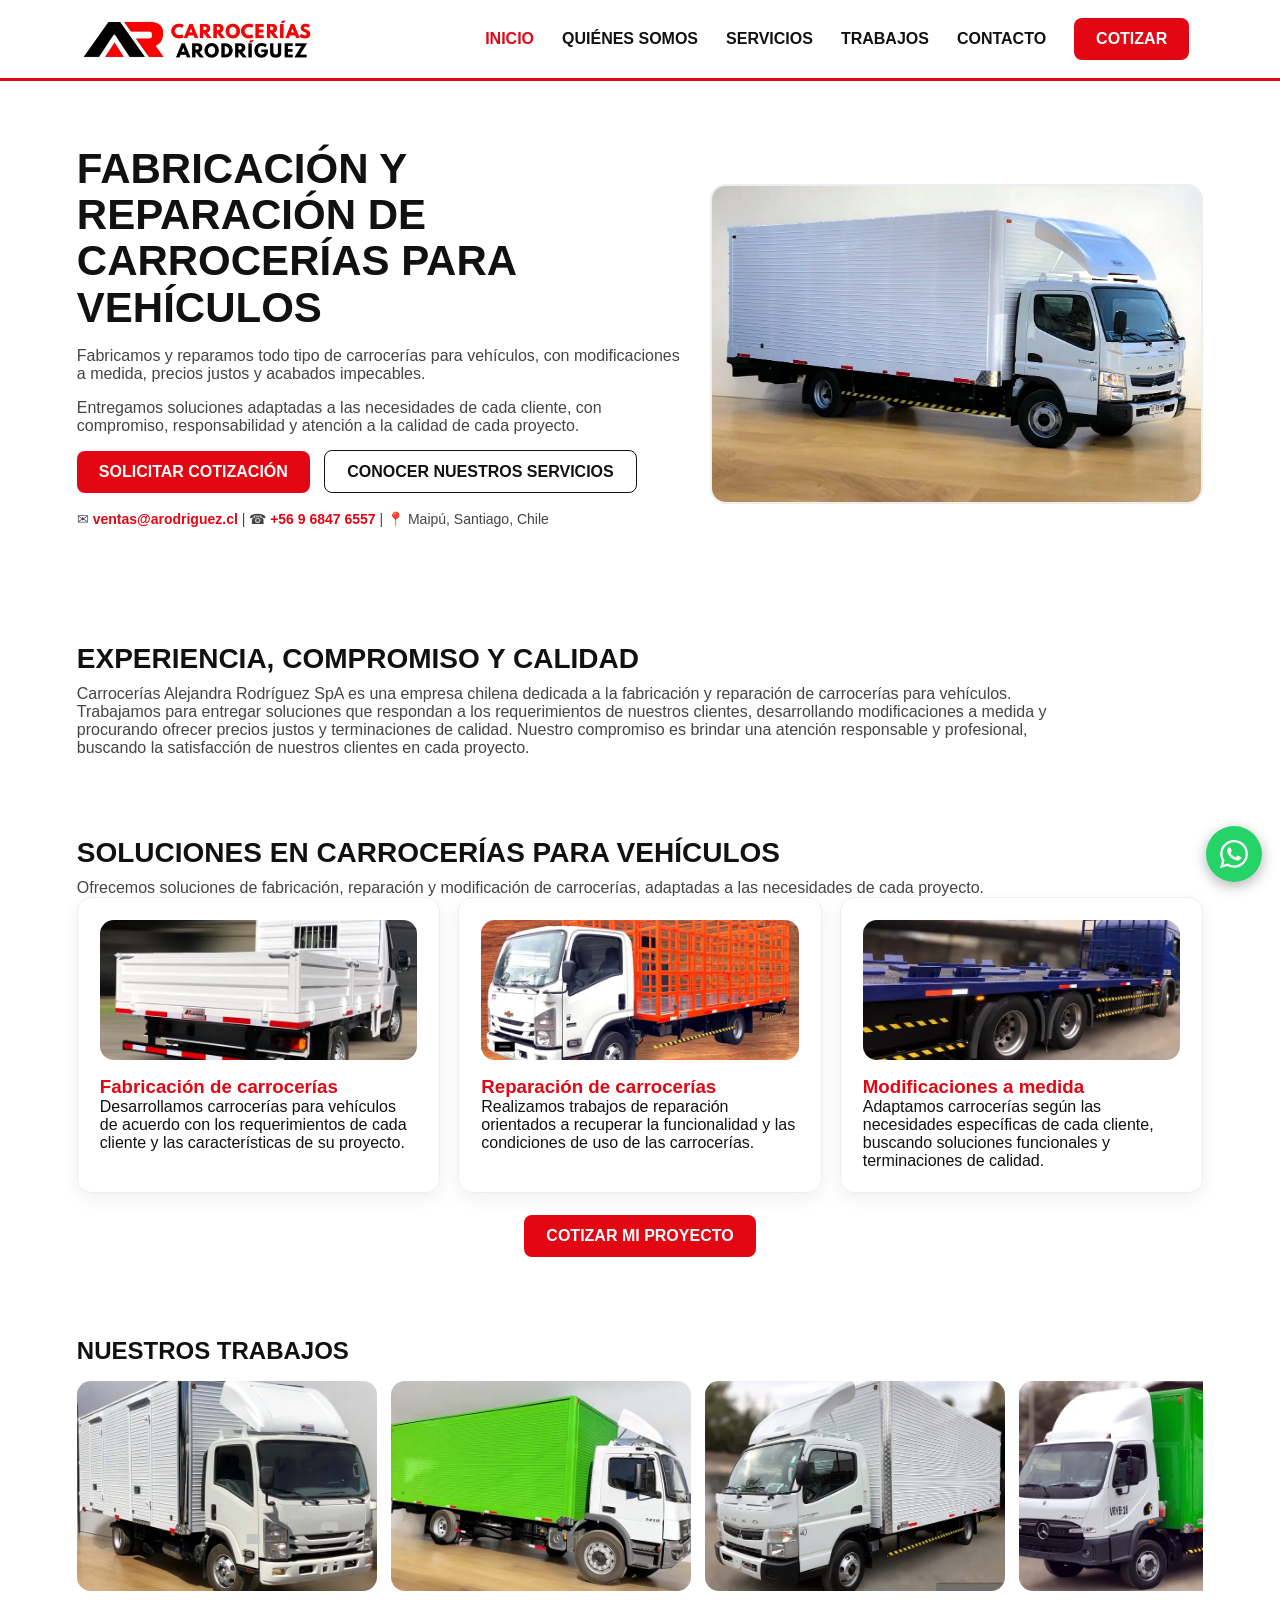
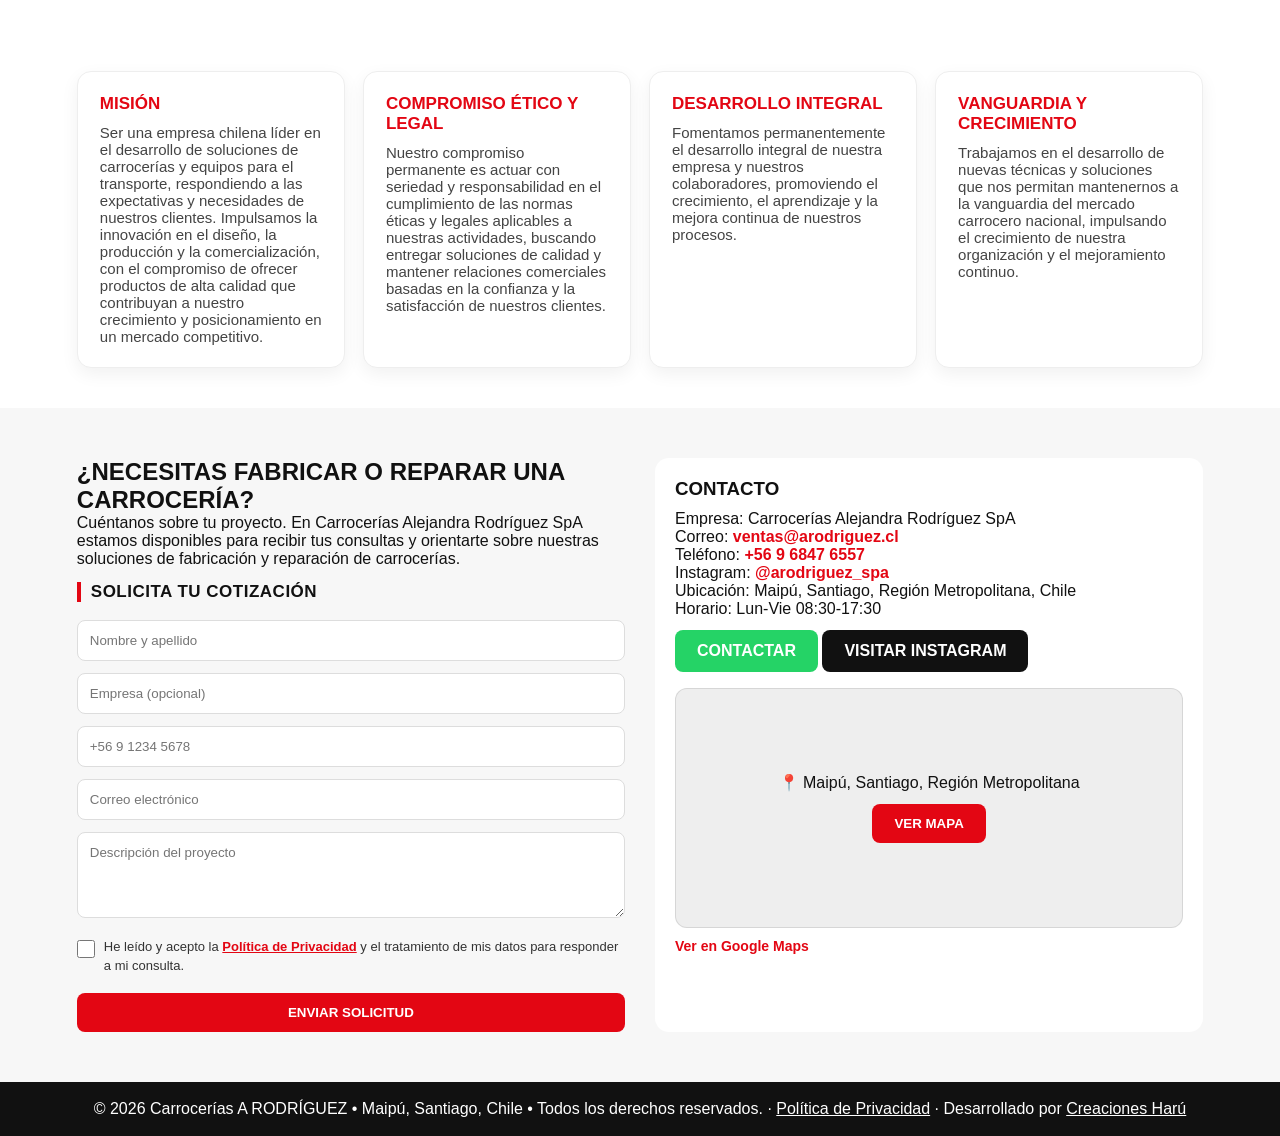
==== propuesta-1-clara/index.html @ bdb5bdb2 "feat: propuestas de landing para Carrocerias Alejandra Rodriguez SpA" ====
<!DOCTYPE html>
<html lang="es">
<head><meta charset="UTF-8"><meta name="viewport" content="width=device-width,initial-scale=1"><meta name="theme-color" content="#E30613">
<title>Carrocerías Alejandra Rodríguez SpA | Fabricación y Reparación</title>
<meta name="description" content="Fabricación y reparación de carrocerías para vehículos en Maipú, Santiago. Modificaciones a medida, precios justos y acabados de calidad. Solicita tu cotización."><link rel="icon" type="image/png" href="img/favicon.png"><meta property="og:title" content="Carrocerías Alejandra Rodríguez SpA | Fabricación y Reparación"><meta property="og:description" content="Fabricación y reparación de carrocerías para vehículos en Maipú, Santiago. Modificaciones a medida, precios justos y acabados de calidad. Solicita tu cotización."><meta property="og:type" content="website"><meta property="og:locale" content="es_CL"><meta property="og:image" content="img/og-image.png">
<link rel="stylesheet" href="css/styles.css">
<script>document.documentElement.className+=' js';</script>
</head>
<body>
<header><div class="logo"><img src="img/logo.png" alt="Carrocerías Arodríguez SpA" height="40"></div><nav><a href="#inicio">INICIO</a><a href="#quienes">QUIÉNES SOMOS</a><a href="#servicios">SERVICIOS</a><a href="#trabajos">TRABAJOS</a><a href="#contacto">CONTACTO</a><a class="btn-rojo" href="#contacto">COTIZAR</a></nav><button type="button" class="burger" aria-label="Abrir menú" aria-expanded="false" aria-controls="menu-movil"><span></span><span></span><span></span></button></header>
<nav id="menu-movil" class="menu-movil" hidden><a href="#inicio">INICIO</a><a href="#quienes">QUIÉNES SOMOS</a><a href="#servicios">SERVICIOS</a><a href="#trabajos">TRABAJOS</a><a href="#contacto">CONTACTO</a><a class="btn-rojo" href="#contacto">COTIZAR</a></nav>
<section class="hero" id="inicio"><div><h1 class="reveal">FABRICACIÓN Y REPARACIÓN DE CARROCERÍAS PARA VEHÍCULOS</h1><p class="reveal" style="--d:.15s">Fabricamos y reparamos todo tipo de carrocerías para vehículos, con modificaciones a medida, precios justos y acabados impecables.</p><p class="reveal" style="--d:.25s">Entregamos soluciones adaptadas a las necesidades de cada cliente, con compromiso, responsabilidad y atención a la calidad de cada proyecto.</p><div class="reveal" style="--d:.3s"><a class="btn-rojo" href="#contacto">SOLICITAR COTIZACIÓN</a> <a style="margin-left:10px;border:1px solid #111;padding:12px 22px;border-radius:8px;text-decoration:none;color:#111;font-weight:700" href="#servicios">CONOCER NUESTROS SERVICIOS</a></div><p class="reveal" style="--d:.4s;margin-top:18px;font-size:14px">✉ <a href="mailto:ventas@arodriguez.cl" style="color:#E30613;font-weight:600;text-decoration:none">ventas@arodriguez.cl</a> | ☎ <a href="tel:+56968476557" style="color:#E30613;font-weight:600;text-decoration:none">+56 9 6847 6557</a> | 📍 Maipú, Santiago, Chile</p></div><img class="reveal reveal-scale" src="img/trabajo-03.webp" alt="Camión con carrocería de furgón cerrado fabricada en nuestro taller" loading="eager" fetchpriority="high" width="1400" height="903" style="width:100%;height:320px;object-fit:cover;border-radius:16px;border:2px solid #eee;display:block"></section>
<section class="quienes" id="quienes"><h2 class="reveal reveal-left">EXPERIENCIA, COMPROMISO Y CALIDAD</h2><p class="reveal" style="--d:.1s">Carrocerías Alejandra Rodríguez SpA es una empresa chilena dedicada a la fabricación y reparación de carrocerías para vehículos. Trabajamos para entregar soluciones que respondan a los requerimientos de nuestros clientes, desarrollando modificaciones a medida y procurando ofrecer precios justos y terminaciones de calidad. Nuestro compromiso es brindar una atención responsable y profesional, buscando la satisfacción de nuestros clientes en cada proyecto.</p></section>
<section class="servicios" id="servicios"><h2 class="reveal reveal-left">SOLUCIONES EN CARROCERÍAS PARA VEHÍCULOS</h2><p class="intro reveal">Ofrecemos soluciones de fabricación, reparación y modificación de carrocerías, adaptadas a las necesidades de cada proyecto.</p><div class="cards"><div class="card reveal" style="--d:0s"><img src="img/trabajo-17-thumb.webp" alt="Carrocería de furgón fabricada en nuestro taller" loading="lazy" width="1400" height="958" style="width:100%;height:140px;object-fit:cover;border-radius:14px;margin-bottom:16px;display:block"><h3>Fabricación de carrocerías</h3><p>Desarrollamos carrocerías para vehículos de acuerdo con los requerimientos de cada cliente y las características de su proyecto.</p></div><div class="card reveal" style="--d:.15s"><img src="img/trabajo-31-thumb.webp" alt="Reparación de carrocería en el taller" loading="lazy" width="1400" height="1027" style="width:100%;height:140px;object-fit:cover;border-radius:14px;margin-bottom:16px;display:block"><h3>Reparación de carrocerías</h3><p>Realizamos trabajos de reparación orientados a recuperar la funcionalidad y las condiciones de uso de las carrocerías.</p></div><div class="card reveal" style="--d:.3s"><img src="img/trabajo-32-thumb.webp" alt="Carrocería en proceso de modificación a medida" loading="lazy" width="1400" height="882" style="width:100%;height:140px;object-fit:cover;border-radius:14px;margin-bottom:16px;display:block"><h3>Modificaciones a medida</h3><p>Adaptamos carrocerías según las necesidades específicas de cada cliente, buscando soluciones funcionales y terminaciones de calidad.</p></div></div><div class="cta-centro"><a class="btn-rojo reveal" href="#contacto">COTIZAR MI PROYECTO</a></div></section>
<section class="trabajos" id="trabajos"><h2 class="reveal reveal-left">NUESTROS TRABAJOS</h2><div class="marquee reveal reveal-scale" aria-label="Galería de trabajos"><div class="marquee-track"><button type="button" class="gal-item" data-full="img/trabajo-01.webp" data-caption="Carrocería terminada por nuestro taller"><img src="img/trabajo-01-thumb.webp" alt="Carrocería terminada por nuestro taller" width="1229" height="997" loading="lazy"></button><button type="button" class="gal-item" data-full="img/trabajo-05.webp" data-caption="Detalle de trabajo de carrocería"><img src="img/trabajo-05-thumb.webp" alt="Detalle de trabajo de carrocería" width="1400" height="920" loading="lazy"></button><button type="button" class="gal-item" data-full="img/trabajo-09.webp" data-caption="Estructura de carrocería en el taller"><img src="img/trabajo-09-thumb.webp" alt="Estructura de carrocería en el taller" width="1400" height="1068" loading="lazy"></button><button type="button" class="gal-item" data-full="img/trabajo-10.webp" data-caption="Camión con carrocería renovada"><img src="img/trabajo-10-thumb.webp" alt="Camión con carrocería renovada" width="1400" height="964" loading="lazy"></button><button type="button" class="gal-item" data-full="img/trabajo-14.webp" data-caption="Armado de carrocería en taller"><img src="img/trabajo-14-thumb.webp" alt="Armado de carrocería en taller" width="1400" height="1003" loading="lazy"></button><button type="button" class="gal-item" data-full="img/trabajo-16.webp" data-caption="Carrocería en proceso de fabricación"><img src="img/trabajo-16-thumb.webp" alt="Carrocería en proceso de fabricación" width="1400" height="1101" loading="lazy"></button><button type="button" class="gal-item" data-full="img/trabajo-20.webp" data-caption="Terminaciones de carrocería a medida"><img src="img/trabajo-20-thumb.webp" alt="Terminaciones de carrocería a medida" width="1400" height="882" loading="lazy"></button><button type="button" class="gal-item" data-full="img/trabajo-23.webp" data-caption="Carrocería con ventilaciones fabricada a medida"><img src="img/trabajo-23-thumb.webp" alt="Carrocería con ventilaciones fabricada a medida" width="1400" height="875" loading="lazy"></button><button type="button" class="gal-item" data-full="img/trabajo-22.webp" data-caption="Detalle de terminación en carrocería"><img src="img/trabajo-22-thumb.webp" alt="Detalle de terminación en carrocería" width="1164" height="1378" loading="lazy"></button><button type="button" class="gal-item" aria-hidden="true" tabindex="-1" data-full="img/trabajo-01.webp" data-caption="Carrocería terminada por nuestro taller"><img src="img/trabajo-01-thumb.webp" alt="Carrocería terminada por nuestro taller" width="1229" height="997" loading="lazy"></button><button type="button" class="gal-item" aria-hidden="true" tabindex="-1" data-full="img/trabajo-05.webp" data-caption="Detalle de trabajo de carrocería"><img src="img/trabajo-05-thumb.webp" alt="Detalle de trabajo de carrocería" width="1400" height="920" loading="lazy"></button><button type="button" class="gal-item" aria-hidden="true" tabindex="-1" data-full="img/trabajo-09.webp" data-caption="Estructura de carrocería en el taller"><img src="img/trabajo-09-thumb.webp" alt="Estructura de carrocería en el taller" width="1400" height="1068" loading="lazy"></button><button type="button" class="gal-item" aria-hidden="true" tabindex="-1" data-full="img/trabajo-10.webp" data-caption="Camión con carrocería renovada"><img src="img/trabajo-10-thumb.webp" alt="Camión con carrocería renovada" width="1400" height="964" loading="lazy"></button><button type="button" class="gal-item" aria-hidden="true" tabindex="-1" data-full="img/trabajo-14.webp" data-caption="Armado de carrocería en taller"><img src="img/trabajo-14-thumb.webp" alt="Armado de carrocería en taller" width="1400" height="1003" loading="lazy"></button><button type="button" class="gal-item" aria-hidden="true" tabindex="-1" data-full="img/trabajo-16.webp" data-caption="Carrocería en proceso de fabricación"><img src="img/trabajo-16-thumb.webp" alt="Carrocería en proceso de fabricación" width="1400" height="1101" loading="lazy"></button><button type="button" class="gal-item" aria-hidden="true" tabindex="-1" data-full="img/trabajo-20.webp" data-caption="Terminaciones de carrocería a medida"><img src="img/trabajo-20-thumb.webp" alt="Terminaciones de carrocería a medida" width="1400" height="882" loading="lazy"></button><button type="button" class="gal-item" aria-hidden="true" tabindex="-1" data-full="img/trabajo-23.webp" data-caption="Carrocería con ventilaciones fabricada a medida"><img src="img/trabajo-23-thumb.webp" alt="Carrocería con ventilaciones fabricada a medida" width="1400" height="875" loading="lazy"></button><button type="button" class="gal-item" aria-hidden="true" tabindex="-1" data-full="img/trabajo-22.webp" data-caption="Detalle de terminación en carrocería"><img src="img/trabajo-22-thumb.webp" alt="Detalle de terminación en carrocería" width="1164" height="1378" loading="lazy"></button></div></div></section>
<section class="valores" aria-label="Nuestros valores"><div class="valores-grid"><div class="v-card reveal" style="--d:0s"><h3>MISIÓN</h3><p>Ser una empresa chilena líder en el desarrollo de soluciones de carrocerías y equipos para el transporte, respondiendo a las expectativas y necesidades de nuestros clientes. Impulsamos la innovación en el diseño, la producción y la comercialización, con el compromiso de ofrecer productos de alta calidad que contribuyan a nuestro crecimiento y posicionamiento en un mercado competitivo.</p></div><div class="v-card reveal" style="--d:.12s"><h3>COMPROMISO ÉTICO Y LEGAL</h3><p>Nuestro compromiso permanente es actuar con seriedad y responsabilidad en el cumplimiento de las normas éticas y legales aplicables a nuestras actividades, buscando entregar soluciones de calidad y mantener relaciones comerciales basadas en la confianza y la satisfacción de nuestros clientes.</p></div><div class="v-card reveal" style="--d:.24s"><h3>DESARROLLO INTEGRAL</h3><p>Fomentamos permanentemente el desarrollo integral de nuestra empresa y nuestros colaboradores, promoviendo el crecimiento, el aprendizaje y la mejora continua de nuestros procesos.</p></div><div class="v-card reveal" style="--d:.36s"><h3>VANGUARDIA Y CRECIMIENTO</h3><p>Trabajamos en el desarrollo de nuevas técnicas y soluciones que nos permitan mantenernos a la vanguardia del mercado carrocero nacional, impulsando el crecimiento de nuestra organización y el mejoramiento continuo.</p></div></div></section>
<section class="contacto" id="contacto"><div class="reveal reveal-right"><h2>¿NECESITAS FABRICAR O REPARAR UNA CARROCERÍA?</h2><p>Cuéntanos sobre tu proyecto. En Carrocerías Alejandra Rodríguez SpA estamos disponibles para recibir tus consultas y orientarte sobre nuestras soluciones de fabricación y reparación de carrocerías.<br></p><p class="form-status" role="status"></p><form action="../enviar.php" method="post"><h3 class="form-title">SOLICITA TU COTIZACIÓN</h3><input name="nombre" minlength="6" autocomplete="name" placeholder="Nombre y apellido" aria-label="Nombre y apellido" title="Ingresa tu nombre real (mínimo 6 caracteres)" required><input name="empresa" autocomplete="organization" placeholder="Empresa (opcional)" aria-label="Empresa (opcional)"><input type="tel" name="telefono" required inputmode="tel" autocomplete="tel" placeholder="+56 9 1234 5678" pattern="(?:\+?56)?[\s\-]?9[\s\-]?\d{4}[\s\-]?\d{4}" title="Teléfono chileno: +56 9 1234 5678" aria-label="Teléfono"><input name="email" type="email" autocomplete="email" placeholder="Correo electrónico" aria-label="Correo electrónico" required><textarea name="mensaje" minlength="6" placeholder="Descripción del proyecto" rows="4" aria-label="Descripción del proyecto" title="Cuéntanos tu proyecto (mínimo 6 caracteres)" required></textarea><input type="hidden" name="origen" value="propuesta-1-clara/index.html"><input type="hidden" name="ts" value=""><input type="text" name="website" value="" tabindex="-1" autocomplete="off" aria-hidden="true" style="position:absolute;left:-9999px;height:0;width:0;"><label class="consent"><input type="checkbox" name="acepta_privacidad" required><span>He leído y acepto la <a href="../politica-de-privacidad.html" data-policy>Política de Privacidad</a> y el tratamiento de mis datos para responder a mi consulta.</span></label><button class="btn-rojo" type="submit" style="border:0;width:100%;margin-top:8px">ENVIAR SOLICITUD</button></form></div><div class="reveal reveal-left" style="background:#fff;padding:20px;border-radius:14px"><h3>CONTACTO</h3><p style="margin-top:10px">Empresa: Carrocerías Alejandra Rodríguez SpA<br>Correo: <a href="mailto:ventas@arodriguez.cl" style="color:#E30613;font-weight:600;text-decoration:none">ventas@arodriguez.cl</a><br>Teléfono: <a href="tel:+56968476557" style="color:#E30613;font-weight:600;text-decoration:none">+56 9 6847 6557</a><br>Instagram: <a href="https://www.instagram.com/arodriguez_spa/" target="_blank" rel="noopener" style="color:#E30613;font-weight:600;text-decoration:none">@arodriguez_spa</a><br>Ubicación: Maipú, Santiago, Región Metropolitana, Chile<br>Horario: Lun-Vie 08:30-17:30</p><a class="btn-rojo" style="background:#25D366;margin-top:12px" href="https://wa.me/56968476557">CONTACTAR</a>  <a class="btn-rojo" style="background:#111;margin-top:12px" href="https://www.instagram.com/arodriguez_spa/" target="_blank" rel="noopener">VISITAR INSTAGRAM</a><div class="mapa-box"><p class="mapa-line">📍 Maipú, Santiago, Región Metropolitana</p><button type="button" class="btn mapa-btn" data-src="https://www.google.com/maps?q=Maip%C3%BA%2C%20Santiago%2C%20Chile&amp;z=13&amp;output=embed">VER MAPA</button></div><p class="mapa-link"><a href="https://www.google.com/maps/search/?api=1&amp;query=Maip%C3%BA%2C%20Santiago%2C%20Chile" target="_blank" rel="noopener">Ver en Google Maps</a></p></div></section>
<footer>© 2026 Carrocerías A RODRÍGUEZ • Maipú, Santiago, Chile • Todos los derechos reservados. · <a href="../politica-de-privacidad.html" data-policy>Política de Privacidad</a> · Desarrollado por <a href="https://creacionesharu.cl" target="_blank" rel="noopener">Creaciones Harú</a></footer>
<a class="whatsapp" href="https://wa.me/56968476557?text=Hola%2C%20quiero%20cotizar%20un%20trabajo%20de%20carrocer%C3%ADa" target="_blank" rel="noopener" aria-label="Escríbenos por WhatsApp"><svg viewBox="0 0 24 24" aria-hidden="true" focusable="false"><path d="M17.472 14.382c-.297-.149-1.758-.867-2.03-.967-.273-.099-.471-.148-.67.15-.197.297-.767.966-.94 1.164-.173.199-.347.223-.644.075-.297-.15-1.255-.463-2.39-1.475-.883-.788-1.48-1.761-1.653-2.059-.173-.297-.018-.458.13-.606.134-.133.297-.347.446-.52.149-.174.198-.298.298-.497.099-.198.05-.371-.025-.52-.075-.149-.669-1.612-.916-2.207-.242-.579-.487-.5-.669-.51-.173-.008-.371-.01-.57-.01-.198 0-.52.074-.792.372-.272.297-1.04 1.016-1.04 2.479 0 1.462 1.065 2.875 1.213 3.074.149.198 2.096 3.2 5.077 4.487.709.306 1.262.489 1.694.625.712.227 1.36.195 1.871.118.571-.085 1.758-.719 2.006-1.413.248-.694.248-1.289.173-1.413-.074-.124-.272-.198-.57-.347m-5.421 7.403h-.004a9.87 9.87 0 01-5.031-1.378l-.361-.214-3.741.982.998-3.648-.235-.374a9.86 9.86 0 01-1.51-5.26c.001-5.45 4.436-9.884 9.888-9.884 2.64 0 5.122 1.03 6.988 2.898a9.825 9.825 0 012.893 6.994c-.003 5.45-4.437 9.884-9.885 9.884m8.413-18.297A11.815 11.815 0 0012.05 0C5.495 0 .16 5.335.157 11.892c0 2.096.547 4.142 1.588 5.945L.057 24l6.305-1.654a11.882 11.882 0 005.683 1.448h.005c6.554 0 11.89-5.335 11.893-11.893a11.821 11.821 0 00-3.48-8.413z"/></svg></a>
<div class="lightbox" hidden role="dialog" aria-modal="true" aria-label="Imagen ampliada"><button type="button" class="lb-close" aria-label="Cerrar">×</button><button type="button" class="lb-prev" aria-label="Imagen anterior">‹</button><figure><img class="lb-img" src="" alt=""><figcaption class="lb-cap"></figcaption></figure><button type="button" class="lb-next" aria-label="Imagen siguiente">›</button></div>
<div class="policy-modal" hidden role="dialog" aria-modal="true" aria-label="Política de privacidad"><div class="policy-box"><button type="button" class="policy-close" aria-label="Cerrar">×</button><iframe class="policy-frame" src="about:blank" title="Política de privacidad"></iframe></div></div>
<script>
(function () {
  var t = new URLSearchParams(location.search).get('envio');
  var el = document.querySelector('.form-status');
  if (!t || !el) return;
  var m = { ok: 'Gracias, tu solicitud fue enviada. Te responderemos a la brevedad.', incompleto: 'Revisa los campos: nombre, teléfono, correo y mensaje (mínimo 6 caracteres).', bloqueado: 'No pudimos validar tu envío. Escríbenos por WhatsApp o a ventas@arodriguez.cl.', error: 'No pudimos enviar tu mensaje. Escríbenos por WhatsApp o a ventas@arodriguez.cl.' };
  el.textContent = m[t] || '';
  el.classList.add(t === 'ok' ? 'ok' : 'bad');
  history.replaceState(null, '', location.pathname + location.hash);
})();

// Telefono: normaliza a +56 9 XXXX XXXX antes de enviar
document.querySelectorAll('form[action="../enviar.php"]').forEach(function (f) {
  f.addEventListener('submit', function () {
    var t = f.querySelector('input[name="telefono"]');
    if (!t) return;
    var d = t.value.replace(/[^0-9]/g, '');
    if (d.length === 9 && d.charAt(0) === '9') { t.value = '+56 9 ' + d.slice(1, 5) + ' ' + d.slice(5); }
    else if (d.length === 11 && d.slice(0, 2) === '56') { t.value = '+56 9 ' + d.slice(3, 7) + ' ' + d.slice(7); }
  });
});

// Anti-bot: timestamp de carga para la trampa de tiempo del servidor
document.querySelectorAll('form[action="../enviar.php"]').forEach(function (f) {
  var ts = f.querySelector('input[name="ts"]');
  if (ts) { ts.value = Math.floor(Date.now() / 1000); }
});

// UX: evita envios dobles y da feedback al enviar
document.querySelectorAll('form[action="../enviar.php"]').forEach(function (f) {
  f.addEventListener('submit', function () {
    var b = f.querySelector('button[type="submit"]');
    if (b) { b.disabled = true; b.textContent = 'Enviando…'; }
  });
});
</script>
<script>
(function () {
  var btns = Array.prototype.slice.call(document.querySelectorAll('.gal-item'));
  var lb = document.querySelector('.lightbox');
  if (!btns.length || !lb) return;
  var img = lb.querySelector('.lb-img'), cap = lb.querySelector('.lb-cap');
  var cur = 0, lastFocus = null;
  function render(i) {
    cur = (i + btns.length) % btns.length;
    var it = btns[cur], c = it.getAttribute('data-caption') || '';
    img.src = it.getAttribute('data-full');
    img.alt = c;
    cap.textContent = c;
  }
  function open(i) {
    lastFocus = document.activeElement;
    render(i);
    lb.hidden = false;
    document.body.style.overflow = 'hidden';
    lb.querySelector('.lb-close').focus();
  }
  function close() {
    lb.hidden = true;
    document.body.style.overflow = '';
    if (lastFocus) lastFocus.focus();
  }
  btns.forEach(function (b, i) { b.addEventListener('click', function () { open(i); }); });
  lb.querySelector('.lb-close').addEventListener('click', close);
  lb.querySelector('.lb-prev').addEventListener('click', function () { render(cur - 1); });
  lb.querySelector('.lb-next').addEventListener('click', function () { render(cur + 1); });
  lb.addEventListener('click', function (e) { if (e.target === lb) close(); });
  document.addEventListener('keydown', function (e) {
    if (lb.hidden) return;
    if (e.key === 'Escape') { close(); }
    else if (e.key === 'ArrowLeft') { render(cur - 1); }
    else if (e.key === 'ArrowRight') { render(cur + 1); }
  });
})();
</script>
<script>
// Scroll reveal
(function () {
  var els = document.querySelectorAll('.reveal');
  if (!('IntersectionObserver' in window)) { els.forEach(function (e) { e.classList.add('in'); }); return; }
  var io = new IntersectionObserver(function (entries) {
    entries.forEach(function (en) {
      if (en.isIntersecting) { en.target.classList.add('in'); io.unobserve(en.target); }
    });
  }, { threshold: 0.15, rootMargin: '0px 0px -40px 0px' });
  els.forEach(function (e) { io.observe(e); });
})();
</script>
<script>
// Menu movil (burger)
(function () {
  var burger = document.querySelector('.burger');
  var panel = document.getElementById('menu-movil');
  if (!burger || !panel) return;
  function setOpen(open) {
    burger.setAttribute('aria-expanded', open ? 'true' : 'false');
    panel.hidden = !open;
  }
  burger.addEventListener('click', function (e) {
    e.stopPropagation();
    setOpen(panel.hidden);
  });
  panel.addEventListener('click', function (e) {
    if (e.target.closest('a')) setOpen(false);
  });
  document.addEventListener('click', function (e) {
    if (panel.hidden) return;
    if (!panel.contains(e.target) && !burger.contains(e.target)) setOpen(false);
  });
  document.addEventListener('keydown', function (e) {
    if (e.key === 'Escape' && !panel.hidden) setOpen(false);
  });
  window.addEventListener('resize', function () {
    if (window.innerWidth > 820 && !panel.hidden) setOpen(false);
  });
})();

// Mapa: se carga solo cuando la persona lo solicita
(function () {
  var btn = document.querySelector('.mapa-box button');
  if (!btn) return;
  btn.addEventListener('click', function () {
    var box = btn.closest('.mapa-box');
    if (!box) return;
    var f = document.createElement('iframe');
    f.src = btn.getAttribute('data-src');
    f.width = '100%';
    f.height = '240';
    f.style.border = '0';
    f.style.borderRadius = '12px';
    f.loading = 'lazy';
    f.title = 'Mapa: Maipú, Santiago';
    f.setAttribute('referrerpolicy', 'no-referrer-when-downgrade');
    box.innerHTML = '';
    box.appendChild(f);
  });
})();

// Modal de politica de privacidad (Ley 21.719)
(function () {
  var modal = document.querySelector('.policy-modal');
  if (!modal) return;
  var frame = modal.querySelector('iframe');
  var closeBtn = modal.querySelector('.policy-close');
  var opener = null;
  function open(link) {
    opener = link;
    frame.src = link.href;
    modal.hidden = false;
    document.body.style.overflow = 'hidden';
    closeBtn.focus();
  }
  function close() {
    modal.hidden = true;
    frame.src = 'about:blank';
    document.body.style.overflow = '';
    if (opener) { opener.focus(); opener = null; }
  }
  document.querySelectorAll('a[data-policy]').forEach(function (a) {
    a.addEventListener('click', function (e) { e.preventDefault(); open(a); });
  });
  closeBtn.addEventListener('click', close);
  modal.addEventListener('click', function (e) { if (e.target === modal) close(); });
  document.addEventListener('keydown', function (e) {
    if (e.key === 'Escape' && !modal.hidden) close();
  });
})();

// Menu: marca la seccion visible en la navegacion (escritorio y burger)
(function () {
  var links = document.querySelectorAll('nav a[href^="#"], .menu-movil a[href^="#"]');
  if (!links.length || !('IntersectionObserver' in window)) { return; }
  var map = {};
  links.forEach(function (a) {
    var h = a.getAttribute('href');
    (map[h] = map[h] || []).push(a);
  });
  function activar(href) {
    links.forEach(function (a) { a.classList.toggle('active', a.getAttribute('href') === href); });
  }
  var io = new IntersectionObserver(function (entries) {
    entries.forEach(function (en) {
      if (en.isIntersecting) { activar('#' + en.target.id); }
    });
  }, { rootMargin: '-45% 0px -50% 0px', threshold: 0 });
  Object.keys(map).forEach(function (h) {
    var s = document.querySelector(h);
    if (s) { io.observe(s); }
  });
  links.forEach(function (a) {
    a.addEventListener('click', function () { activar(a.getAttribute('href')); });
  });
})();
</script>
</body></html>
---- propuesta-1-clara/css/styles.css ----
:root{--rojo:#E30613;--negro:#111;--blanco:#fff}*{margin:0;padding:0;box-sizing:border-box;font-family:Inter,Arial,sans-serif}body{background:#fff;color:#111;padding-top:86px}header{position:fixed;top:0;left:0;right:0;z-index:90;display:flex;justify-content:space-between;align-items:center;padding:18px 6%;border-bottom:3px solid var(--rojo)}header .logo{font-weight:900;font-size:22px}.logo span{color:var(--rojo)}nav a{margin:0 14px;text-decoration:none;color:#111;font-weight:600} .btn-rojo{background:var(--rojo);color:#fff;padding:12px 22px;border-radius:8px;text-decoration:none;font-weight:700;display:inline-block}.hero{display:grid;grid-template-columns:1.1fr 0.9fr;align-items:center;padding:60px 6%;gap:30px}.hero h1{font-size:42px;line-height:1.1;text-transform:uppercase}.hero p{margin:16px 0;color:#444}.cards{display:grid;grid-template-columns:repeat(3,1fr);gap:18px;padding:40px 6%}.card{border:1px solid #eee;padding:22px;border-radius:14px;box-shadow:0 6px 18px rgba(0,0,0,.06)}.card h3{color:var(--rojo)}.contacto{display:grid;grid-template-columns:1fr 1fr;gap:30px;background:#f7f7f7;padding:50px 6%}.contacto input,.contacto textarea{width:100%;padding:12px;margin:6px 0;border:1px solid #ddd;border-radius:8px}footer{background:#111;color:#fff;text-align:center;padding:18px}@media(max-width:900px){.hero,.cards,.contacto{grid-template-columns:1fr}}

.trabajos{padding:40px 6%}
/* Estado del formulario */
.form-status{padding:12px 14px;border-radius:8px;font-weight:600;margin-bottom:10px}
.form-status:empty{display:none}
.form-status.ok{color:#1a7f37;background:#e7f5ec}
.form-status.bad{color:#c62828;background:#fdecea}
/* Boton flotante de WhatsApp */
.whatsapp{position:fixed;right:18px;bottom:18px;z-index:99;width:56px;height:56px;border-radius:50%;background:#25D366;display:flex;align-items:center;justify-content:center;box-shadow:0 4px 14px rgba(0,0,0,.30);transition:transform .2s ease}
.whatsapp:hover{transform:scale(1.08)}
.whatsapp svg{width:28px;height:28px;fill:#fff;display:block}

/* Galeria animada (marquee) */
.marquee{overflow:hidden;margin-top:16px}
.marquee-track{display:flex;width:max-content;animation:marquee 40s linear infinite}
.gal-item{flex:0 0 auto;margin-right:14px;background:none;border:0;padding:0;cursor:pointer}
.gal-item img{width:300px;height:210px;object-fit:cover;border-radius:14px;display:block}
.marquee:hover .marquee-track,.marquee:focus-within .marquee-track{animation-play-state:paused}
@keyframes marquee{from{transform:translateX(0)}to{transform:translateX(-50%)}}
@media (prefers-reduced-motion:reduce){.marquee-track{animation:none}.marquee{overflow-x:auto}}
/* Lightbox (visor de imagenes) */
.lightbox{position:fixed;inset:0;background:rgba(0,0,0,.87);z-index:300;display:flex;align-items:center;justify-content:center;gap:14px;padding:24px}
.lightbox[hidden]{display:none}
.lb-img{max-width:88vw;max-height:78vh;border-radius:12px;box-shadow:0 20px 60px rgba(0,0,0,.5)}
.lb-cap{color:#fff;text-align:center;margin-top:10px;font-size:14px}
.lb-close,.lb-prev,.lb-next{border:0;cursor:pointer;background:rgba(255,255,255,.15);color:#fff;width:44px;height:44px;border-radius:50%;font-size:22px;line-height:1}
.lb-close{position:absolute;top:18px;right:18px}
.lightbox figure{margin:0;text-align:center}
/* Mapa de ubicacion */
.mapa{display:block;width:100%;height:240px;border:1px solid #eee;border-radius:14px;margin-top:16px}
.mapa-link{margin-top:10px;font-size:14px}
.mapa-link a{color:#E30613;font-weight:600;text-decoration:none}
/* Logo en header */
.logo img{display:block;height:40px;width:auto}
/* Seccion quienes somos */
.quienes{padding:40px 6%}
.quienes h2{font-size:28px;text-transform:uppercase}
.quienes p{margin-top:10px;color:#444;max-width:1000px}
/* Seccion servicios con encabezado */
.servicios{padding:40px 6%}
.servicios h2{font-size:28px;text-transform:uppercase}
.servicios .intro{margin-top:10px;color:#444;max-width:1000px}
.servicios .cards{padding:0}
.cta-centro{text-align:center;margin-top:22px}
/* Banda de valores */
.valores{padding:40px 6%}
.valores-grid{display:grid;grid-template-columns:repeat(4,1fr);gap:18px}
.v-card{background:#fff;border:1px solid #eee;padding:22px;border-radius:14px;box-shadow:0 6px 18px rgba(0,0,0,.06)}
.v-card h3{color:var(--rojo);font-size:17px}
.v-card p{margin-top:10px;color:#444;font-size:15px}
@media(max-width:900px){.valores-grid{grid-template-columns:1fr}}

/* Scroll reveal */
.js .reveal{opacity:0;transform:translateY(34px);transition:opacity .8s cubic-bezier(.2,.6,.2,1),transform .8s cubic-bezier(.2,.6,.2,1);transition-delay:var(--d,0s)}
.js .reveal-left{transform:translateX(-44px)}
.js .reveal-right{transform:translateX(44px)}
.js .reveal-scale{transform:scale(.94)}
.js .reveal.in{opacity:1;transform:none}
@media (prefers-reduced-motion:reduce){.js .reveal{opacity:1;transform:none;transition:none}}

/* Titulo del formulario */
.form-title{margin:14px 0 12px;font-size:17px;font-weight:800;text-transform:uppercase;letter-spacing:.5px;color:#111;border-left:4px solid #E30613;padding-left:10px}

/* Header fijo translucido con desenfoque */
header{
background:rgba(255,255,255,.85);
-webkit-backdrop-filter:blur(8px);
backdrop-filter:blur(8px)}
/* Header fijo: compensacion de anclas */
section[id],div[id]{scroll-margin-top:96px}
/* Burger y menu movil */
.burger{display:none;background:none;border:0;cursor:pointer;padding:10px;color:inherit}
.burger span{display:block;width:26px;height:3px;background:currentColor;margin:5px 0;border-radius:2px;transition:transform .3s,opacity .3s}
.burger[aria-expanded="true"] span:nth-child(1){transform:translateY(8px) rotate(45deg)}
.burger[aria-expanded="true"] span:nth-child(2){opacity:0}
.burger[aria-expanded="true"] span:nth-child(3){transform:translateY(-8px) rotate(-45deg)}
.menu-movil{position:fixed;top:86px;left:0;right:0;z-index:89;background:#fff;box-shadow:0 12px 24px rgba(0,0,0,.15);padding:10px 6% 18px}
.menu-movil a{display:block;margin:0;padding:13px 0;font-size:16px;font-weight:700;text-decoration:none;border-bottom:1px solid rgba(0,0,0,.08);color:inherit}
.menu-movil .btn-rojo{margin-top:12px;text-align:center;border-bottom:0}
@media(max-width:820px){header nav{display:none}.burger{display:block}}
@media(min-width:821px){.menu-movil{display:none}}
/* Consentimiento Ley 21.719 art. 12 */
.consent{display:flex;gap:9px;align-items:flex-start;font-size:13px;color:#333;margin:10px 0}
.consent input{width:18px;height:18px;margin-top:2px;flex:0 0 auto;accent-color:#E30613}
.consent a{color:#E30613;font-weight:700}
/* Modal politica de privacidad */
.policy-modal{position:fixed;inset:0;background:rgba(0,0,0,.7);z-index:320;display:flex;align-items:center;justify-content:center;padding:20px}
.policy-modal[hidden]{display:none}
.policy-box{position:relative;width:min(920px,96vw);height:86vh;background:#fff;border-radius:14px;overflow:hidden;box-shadow:0 24px 70px rgba(0,0,0,.45)}
.policy-frame{width:100%;height:100%;border:0}
.policy-close{position:absolute;top:10px;right:12px;z-index:2;width:40px;height:40px;border-radius:50%;border:0;background:#E30613;color:#fff;font-size:22px;cursor:pointer;box-shadow:0 4px 14px rgba(0,0,0,.35)}
/* Mapa con carga bajo demanda */
.mapa-box{min-height:240px;display:flex;flex-direction:column;align-items:center;justify-content:center;gap:12px;border:1px solid rgba(0,0,0,.1);border-radius:12px;background:#eee center/cover;text-align:center;padding:20px;margin-top:16px}
.mapa-line{margin:0}
.mapa-btn{background:#E30613;color:#fff;border:0;padding:12px 22px;border-radius:8px;font-weight:700;cursor:pointer}
footer a{color:#fff;text-decoration:underline}
/* Nav: estado activo de la seccion visible */
nav a.active:not(.btn-rojo){color:#E30613;font-weight:800}
.menu-movil a.active:not(.btn-rojo){color:#E30613;background:rgba(227,6,19,.07)}

/* Scroll suave al navegar por anclas */
@media (prefers-reduced-motion: no-preference){html{scroll-behavior:smooth}}

/* Lightbox en movil: imagen completa y centrada */
.lightbox figure{min-width:0}
.lb-img{max-width:100%;object-fit:contain}
@media(max-width:640px){
  .lightbox{padding:12px}
  .lb-img{max-width:calc(100vw - 24px);max-height:72vh}
  .lb-prev,.lb-next{position:absolute;top:50%;transform:translateY(-50%);z-index:2}
  .lb-prev{left:10px}
  .lb-next{right:10px}
  .lb-cap{font-size:12px}
}

.consent span{line-height:1.45}

/* UX: foco visible y estados de interaccion */
a:focus-visible,button:focus-visible,input:focus-visible,textarea:focus-visible{outline:3px solid #E30613;outline-offset:2px}
input:focus-visible,textarea:focus-visible{border-color:#E30613;box-shadow:0 0 0 3px rgba(227,6,19,.15)}
input:user-invalid,textarea:user-invalid{border-color:#c62828;box-shadow:0 0 0 3px rgba(198,40,40,.12)}
.btn,.btn-rojo,.burger,.mapa-btn,.lb-prev,.lb-next{transition:filter .2s ease,transform .15s ease,box-shadow .2s ease}
.btn:hover,.btn-rojo:hover,.mapa-btn:hover{filter:brightness(1.08)}
button[type="submit"]:active,.btn:active,.btn-rojo:active{transform:translateY(1px)}
button[type="submit"]:disabled{opacity:.7;cursor:progress}
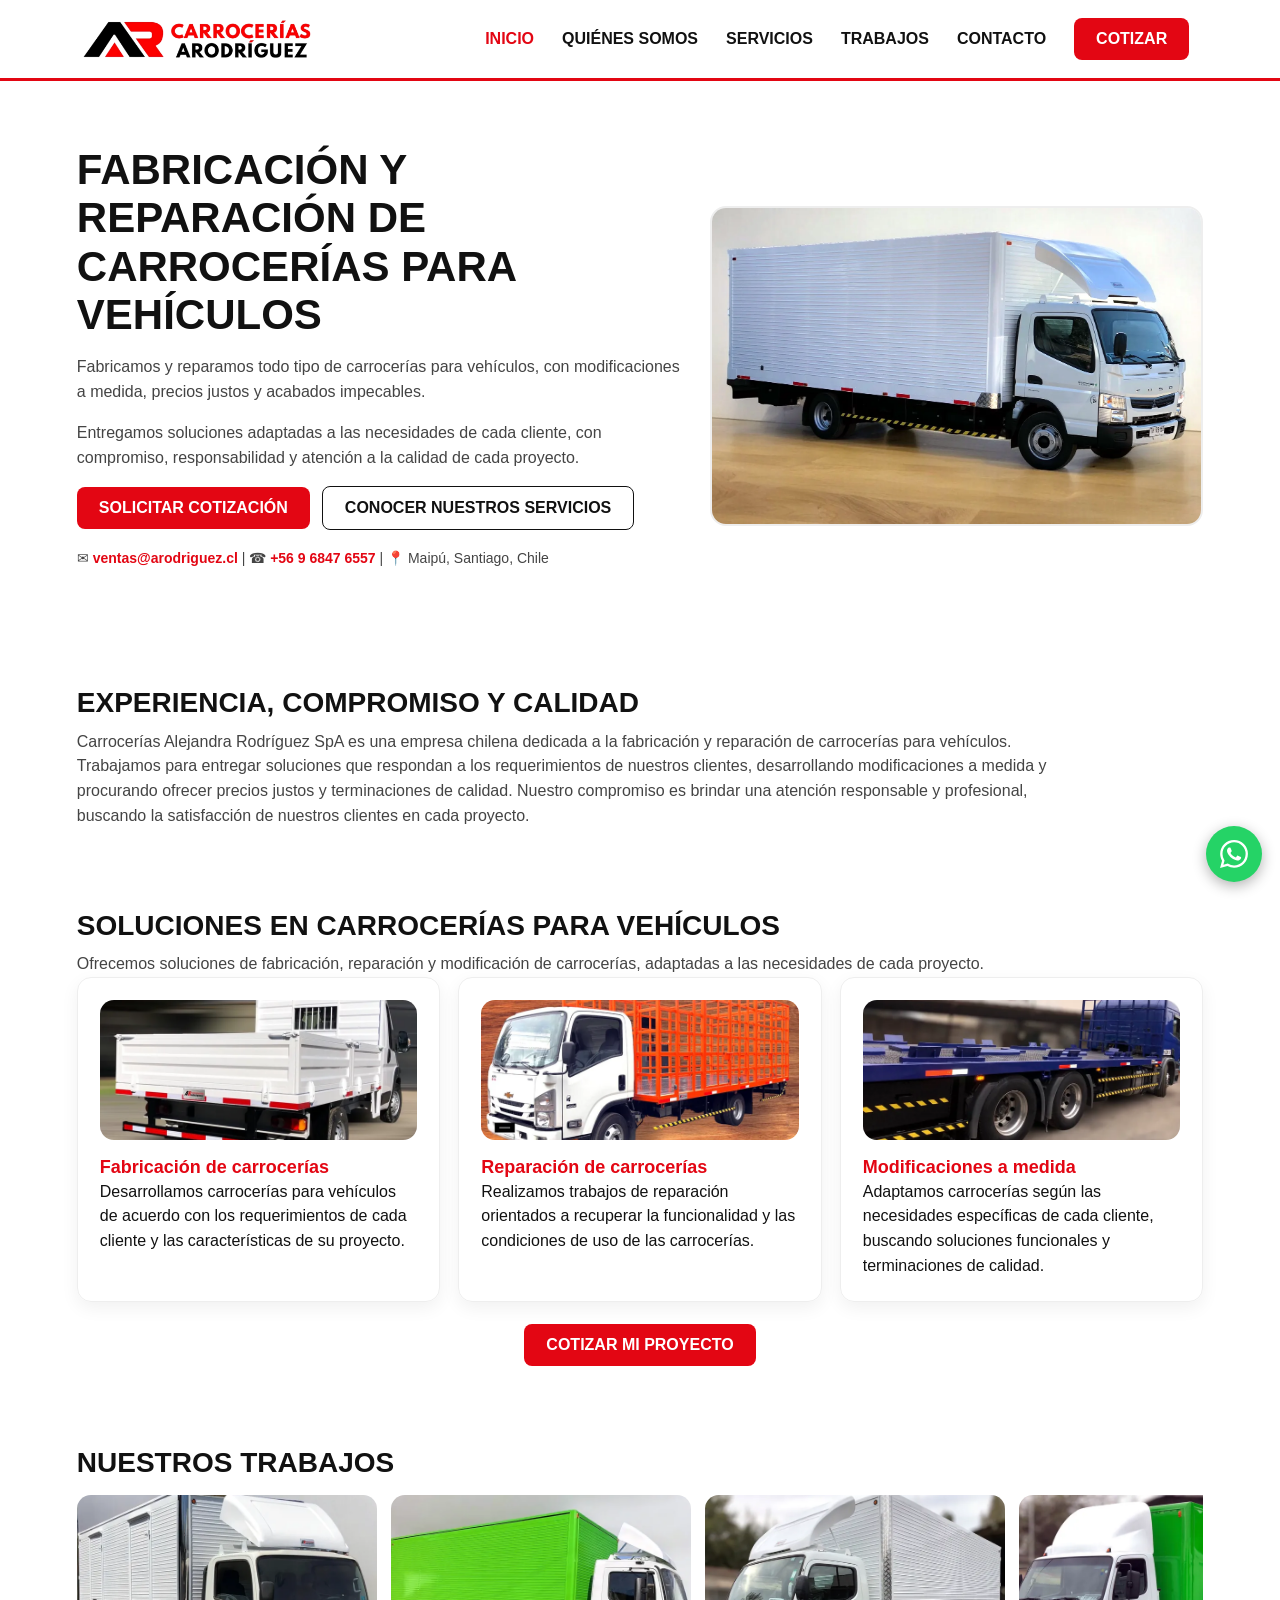
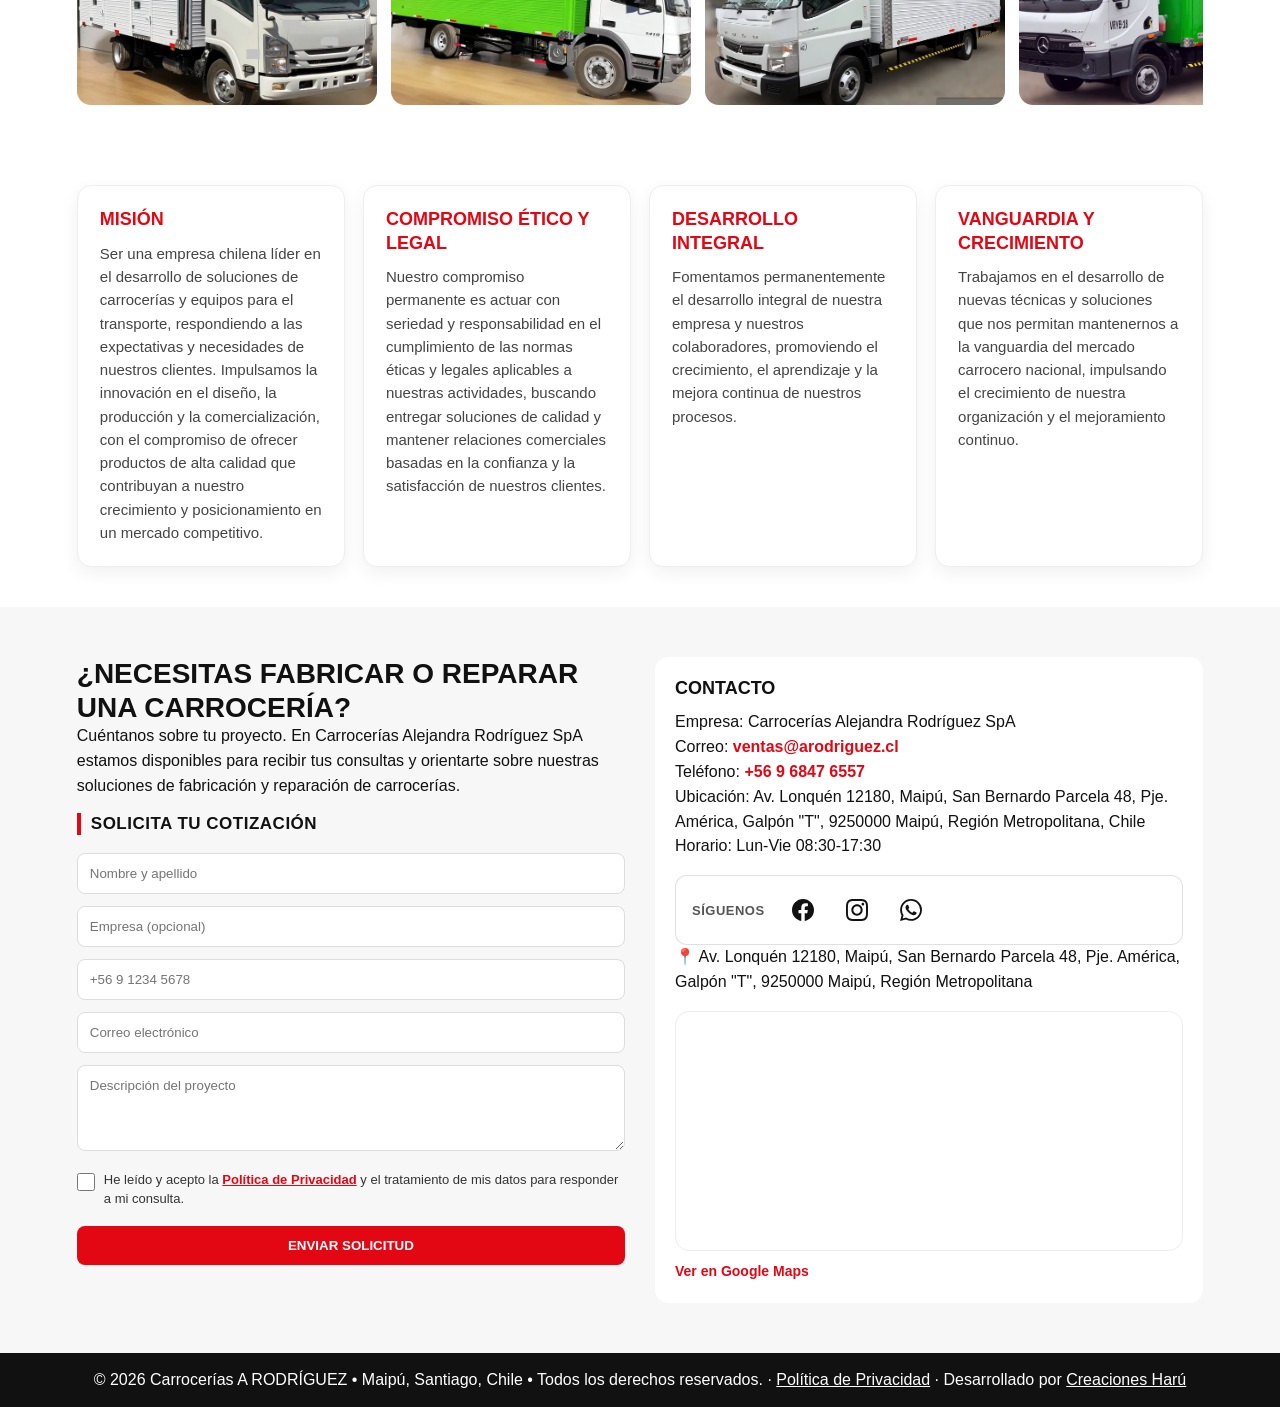
==== commit 813ca128: "fix(ui): propuesta clara - botones en movil, card de redes y mapa activo - Botones CTA del hero se a" ====
--- a/propuesta-1-clara/index.html
+++ b/propuesta-1-clara/index.html
@@ -9,12 +9,12 @@
 <body>
 <header><div class="logo"><img src="img/logo.png" alt="Carrocerías Arodríguez SpA" height="40"></div><nav><a href="#inicio">INICIO</a><a href="#quienes">QUIÉNES SOMOS</a><a href="#servicios">SERVICIOS</a><a href="#trabajos">TRABAJOS</a><a href="#contacto">CONTACTO</a><a class="btn-rojo" href="#contacto">COTIZAR</a></nav><button type="button" class="burger" aria-label="Abrir menú" aria-expanded="false" aria-controls="menu-movil"><span></span><span></span><span></span></button></header>
 <nav id="menu-movil" class="menu-movil" hidden><a href="#inicio">INICIO</a><a href="#quienes">QUIÉNES SOMOS</a><a href="#servicios">SERVICIOS</a><a href="#trabajos">TRABAJOS</a><a href="#contacto">CONTACTO</a><a class="btn-rojo" href="#contacto">COTIZAR</a></nav>
-<section class="hero" id="inicio"><div><h1 class="reveal">FABRICACIÓN Y REPARACIÓN DE CARROCERÍAS PARA VEHÍCULOS</h1><p class="reveal" style="--d:.15s">Fabricamos y reparamos todo tipo de carrocerías para vehículos, con modificaciones a medida, precios justos y acabados impecables.</p><p class="reveal" style="--d:.25s">Entregamos soluciones adaptadas a las necesidades de cada cliente, con compromiso, responsabilidad y atención a la calidad de cada proyecto.</p><div class="reveal" style="--d:.3s"><a class="btn-rojo" href="#contacto">SOLICITAR COTIZACIÓN</a> <a style="margin-left:10px;border:1px solid #111;padding:12px 22px;border-radius:8px;text-decoration:none;color:#111;font-weight:700" href="#servicios">CONOCER NUESTROS SERVICIOS</a></div><p class="reveal" style="--d:.4s;margin-top:18px;font-size:14px">✉ <a href="mailto:ventas@arodriguez.cl" style="color:#E30613;font-weight:600;text-decoration:none">ventas@arodriguez.cl</a> | ☎ <a href="tel:+56968476557" style="color:#E30613;font-weight:600;text-decoration:none">+56 9 6847 6557</a> | 📍 Maipú, Santiago, Chile</p></div><img class="reveal reveal-scale" src="img/trabajo-03.webp" alt="Camión con carrocería de furgón cerrado fabricada en nuestro taller" loading="eager" fetchpriority="high" width="1400" height="903" style="width:100%;height:320px;object-fit:cover;border-radius:16px;border:2px solid #eee;display:block"></section>
+<section class="hero" id="inicio"><div><h1 class="reveal">FABRICACIÓN Y REPARACIÓN DE CARROCERÍAS PARA VEHÍCULOS</h1><p class="reveal" style="--d:.15s">Fabricamos y reparamos todo tipo de carrocerías para vehículos, con modificaciones a medida, precios justos y acabados impecables.</p><p class="reveal" style="--d:.25s">Entregamos soluciones adaptadas a las necesidades de cada cliente, con compromiso, responsabilidad y atención a la calidad de cada proyecto.</p><div class="reveal btn-row" style="--d:.3s"><a class="btn-rojo" href="#contacto">SOLICITAR COTIZACIÓN</a> <a class="btn-secundario" href="#servicios">CONOCER NUESTROS SERVICIOS</a></div><p class="reveal" style="--d:.4s;margin-top:18px;font-size:14px">✉ <a href="mailto:ventas@arodriguez.cl" style="color:#E30613;font-weight:600;text-decoration:none">ventas@arodriguez.cl</a> | ☎ <a href="tel:+56968476557" style="color:#E30613;font-weight:600;text-decoration:none">+56 9 6847 6557</a> | 📍 Maipú, Santiago, Chile</p></div><img class="reveal reveal-scale" src="img/trabajo-03.webp" alt="Camión con carrocería de furgón cerrado fabricada en nuestro taller" loading="eager" fetchpriority="high" width="1400" height="903" style="width:100%;height:320px;object-fit:cover;border-radius:16px;border:2px solid #eee;display:block"></section>
 <section class="quienes" id="quienes"><h2 class="reveal reveal-left">EXPERIENCIA, COMPROMISO Y CALIDAD</h2><p class="reveal" style="--d:.1s">Carrocerías Alejandra Rodríguez SpA es una empresa chilena dedicada a la fabricación y reparación de carrocerías para vehículos. Trabajamos para entregar soluciones que respondan a los requerimientos de nuestros clientes, desarrollando modificaciones a medida y procurando ofrecer precios justos y terminaciones de calidad. Nuestro compromiso es brindar una atención responsable y profesional, buscando la satisfacción de nuestros clientes en cada proyecto.</p></section>
 <section class="servicios" id="servicios"><h2 class="reveal reveal-left">SOLUCIONES EN CARROCERÍAS PARA VEHÍCULOS</h2><p class="intro reveal">Ofrecemos soluciones de fabricación, reparación y modificación de carrocerías, adaptadas a las necesidades de cada proyecto.</p><div class="cards"><div class="card reveal" style="--d:0s"><img src="img/trabajo-17-thumb.webp" alt="Carrocería de furgón fabricada en nuestro taller" loading="lazy" width="1400" height="958" style="width:100%;height:140px;object-fit:cover;border-radius:14px;margin-bottom:16px;display:block"><h3>Fabricación de carrocerías</h3><p>Desarrollamos carrocerías para vehículos de acuerdo con los requerimientos de cada cliente y las características de su proyecto.</p></div><div class="card reveal" style="--d:.15s"><img src="img/trabajo-31-thumb.webp" alt="Reparación de carrocería en el taller" loading="lazy" width="1400" height="1027" style="width:100%;height:140px;object-fit:cover;border-radius:14px;margin-bottom:16px;display:block"><h3>Reparación de carrocerías</h3><p>Realizamos trabajos de reparación orientados a recuperar la funcionalidad y las condiciones de uso de las carrocerías.</p></div><div class="card reveal" style="--d:.3s"><img src="img/trabajo-32-thumb.webp" alt="Carrocería en proceso de modificación a medida" loading="lazy" width="1400" height="882" style="width:100%;height:140px;object-fit:cover;border-radius:14px;margin-bottom:16px;display:block"><h3>Modificaciones a medida</h3><p>Adaptamos carrocerías según las necesidades específicas de cada cliente, buscando soluciones funcionales y terminaciones de calidad.</p></div></div><div class="cta-centro"><a class="btn-rojo reveal" href="#contacto">COTIZAR MI PROYECTO</a></div></section>
 <section class="trabajos" id="trabajos"><h2 class="reveal reveal-left">NUESTROS TRABAJOS</h2><div class="marquee reveal reveal-scale" aria-label="Galería de trabajos"><div class="marquee-track"><button type="button" class="gal-item" data-full="img/trabajo-01.webp" data-caption="Carrocería terminada por nuestro taller"><img src="img/trabajo-01-thumb.webp" alt="Carrocería terminada por nuestro taller" width="1229" height="997" loading="lazy"></button><button type="button" class="gal-item" data-full="img/trabajo-05.webp" data-caption="Detalle de trabajo de carrocería"><img src="img/trabajo-05-thumb.webp" alt="Detalle de trabajo de carrocería" width="1400" height="920" loading="lazy"></button><button type="button" class="gal-item" data-full="img/trabajo-09.webp" data-caption="Estructura de carrocería en el taller"><img src="img/trabajo-09-thumb.webp" alt="Estructura de carrocería en el taller" width="1400" height="1068" loading="lazy"></button><button type="button" class="gal-item" data-full="img/trabajo-10.webp" data-caption="Camión con carrocería renovada"><img src="img/trabajo-10-thumb.webp" alt="Camión con carrocería renovada" width="1400" height="964" loading="lazy"></button><button type="button" class="gal-item" data-full="img/trabajo-14.webp" data-caption="Armado de carrocería en taller"><img src="img/trabajo-14-thumb.webp" alt="Armado de carrocería en taller" width="1400" height="1003" loading="lazy"></button><button type="button" class="gal-item" data-full="img/trabajo-16.webp" data-caption="Carrocería en proceso de fabricación"><img src="img/trabajo-16-thumb.webp" alt="Carrocería en proceso de fabricación" width="1400" height="1101" loading="lazy"></button><button type="button" class="gal-item" data-full="img/trabajo-20.webp" data-caption="Terminaciones de carrocería a medida"><img src="img/trabajo-20-thumb.webp" alt="Terminaciones de carrocería a medida" width="1400" height="882" loading="lazy"></button><button type="button" class="gal-item" data-full="img/trabajo-23.webp" data-caption="Carrocería con ventilaciones fabricada a medida"><img src="img/trabajo-23-thumb.webp" alt="Carrocería con ventilaciones fabricada a medida" width="1400" height="875" loading="lazy"></button><button type="button" class="gal-item" data-full="img/trabajo-22.webp" data-caption="Detalle de terminación en carrocería"><img src="img/trabajo-22-thumb.webp" alt="Detalle de terminación en carrocería" width="1164" height="1378" loading="lazy"></button><button type="button" class="gal-item" aria-hidden="true" tabindex="-1" data-full="img/trabajo-01.webp" data-caption="Carrocería terminada por nuestro taller"><img src="img/trabajo-01-thumb.webp" alt="Carrocería terminada por nuestro taller" width="1229" height="997" loading="lazy"></button><button type="button" class="gal-item" aria-hidden="true" tabindex="-1" data-full="img/trabajo-05.webp" data-caption="Detalle de trabajo de carrocería"><img src="img/trabajo-05-thumb.webp" alt="Detalle de trabajo de carrocería" width="1400" height="920" loading="lazy"></button><button type="button" class="gal-item" aria-hidden="true" tabindex="-1" data-full="img/trabajo-09.webp" data-caption="Estructura de carrocería en el taller"><img src="img/trabajo-09-thumb.webp" alt="Estructura de carrocería en el taller" width="1400" height="1068" loading="lazy"></button><button type="button" class="gal-item" aria-hidden="true" tabindex="-1" data-full="img/trabajo-10.webp" data-caption="Camión con carrocería renovada"><img src="img/trabajo-10-thumb.webp" alt="Camión con carrocería renovada" width="1400" height="964" loading="lazy"></button><button type="button" class="gal-item" aria-hidden="true" tabindex="-1" data-full="img/trabajo-14.webp" data-caption="Armado de carrocería en taller"><img src="img/trabajo-14-thumb.webp" alt="Armado de carrocería en taller" width="1400" height="1003" loading="lazy"></button><button type="button" class="gal-item" aria-hidden="true" tabindex="-1" data-full="img/trabajo-16.webp" data-caption="Carrocería en proceso de fabricación"><img src="img/trabajo-16-thumb.webp" alt="Carrocería en proceso de fabricación" width="1400" height="1101" loading="lazy"></button><button type="button" class="gal-item" aria-hidden="true" tabindex="-1" data-full="img/trabajo-20.webp" data-caption="Terminaciones de carrocería a medida"><img src="img/trabajo-20-thumb.webp" alt="Terminaciones de carrocería a medida" width="1400" height="882" loading="lazy"></button><button type="button" class="gal-item" aria-hidden="true" tabindex="-1" data-full="img/trabajo-23.webp" data-caption="Carrocería con ventilaciones fabricada a medida"><img src="img/trabajo-23-thumb.webp" alt="Carrocería con ventilaciones fabricada a medida" width="1400" height="875" loading="lazy"></button><button type="button" class="gal-item" aria-hidden="true" tabindex="-1" data-full="img/trabajo-22.webp" data-caption="Detalle de terminación en carrocería"><img src="img/trabajo-22-thumb.webp" alt="Detalle de terminación en carrocería" width="1164" height="1378" loading="lazy"></button></div></div></section>
 <section class="valores" aria-label="Nuestros valores"><div class="valores-grid"><div class="v-card reveal" style="--d:0s"><h3>MISIÓN</h3><p>Ser una empresa chilena líder en el desarrollo de soluciones de carrocerías y equipos para el transporte, respondiendo a las expectativas y necesidades de nuestros clientes. Impulsamos la innovación en el diseño, la producción y la comercialización, con el compromiso de ofrecer productos de alta calidad que contribuyan a nuestro crecimiento y posicionamiento en un mercado competitivo.</p></div><div class="v-card reveal" style="--d:.12s"><h3>COMPROMISO ÉTICO Y LEGAL</h3><p>Nuestro compromiso permanente es actuar con seriedad y responsabilidad en el cumplimiento de las normas éticas y legales aplicables a nuestras actividades, buscando entregar soluciones de calidad y mantener relaciones comerciales basadas en la confianza y la satisfacción de nuestros clientes.</p></div><div class="v-card reveal" style="--d:.24s"><h3>DESARROLLO INTEGRAL</h3><p>Fomentamos permanentemente el desarrollo integral de nuestra empresa y nuestros colaboradores, promoviendo el crecimiento, el aprendizaje y la mejora continua de nuestros procesos.</p></div><div class="v-card reveal" style="--d:.36s"><h3>VANGUARDIA Y CRECIMIENTO</h3><p>Trabajamos en el desarrollo de nuevas técnicas y soluciones que nos permitan mantenernos a la vanguardia del mercado carrocero nacional, impulsando el crecimiento de nuestra organización y el mejoramiento continuo.</p></div></div></section>
-<section class="contacto" id="contacto"><div class="reveal reveal-right"><h2>¿NECESITAS FABRICAR O REPARAR UNA CARROCERÍA?</h2><p>Cuéntanos sobre tu proyecto. En Carrocerías Alejandra Rodríguez SpA estamos disponibles para recibir tus consultas y orientarte sobre nuestras soluciones de fabricación y reparación de carrocerías.<br></p><p class="form-status" role="status"></p><form action="../enviar.php" method="post"><h3 class="form-title">SOLICITA TU COTIZACIÓN</h3><input name="nombre" minlength="6" autocomplete="name" placeholder="Nombre y apellido" aria-label="Nombre y apellido" title="Ingresa tu nombre real (mínimo 6 caracteres)" required><input name="empresa" autocomplete="organization" placeholder="Empresa (opcional)" aria-label="Empresa (opcional)"><input type="tel" name="telefono" required inputmode="tel" autocomplete="tel" placeholder="+56 9 1234 5678" pattern="(?:\+?56)?[\s\-]?9[\s\-]?\d{4}[\s\-]?\d{4}" title="Teléfono chileno: +56 9 1234 5678" aria-label="Teléfono"><input name="email" type="email" autocomplete="email" placeholder="Correo electrónico" aria-label="Correo electrónico" required><textarea name="mensaje" minlength="6" placeholder="Descripción del proyecto" rows="4" aria-label="Descripción del proyecto" title="Cuéntanos tu proyecto (mínimo 6 caracteres)" required></textarea><input type="hidden" name="origen" value="propuesta-1-clara/index.html"><input type="hidden" name="ts" value=""><input type="text" name="website" value="" tabindex="-1" autocomplete="off" aria-hidden="true" style="position:absolute;left:-9999px;height:0;width:0;"><label class="consent"><input type="checkbox" name="acepta_privacidad" required><span>He leído y acepto la <a href="../politica-de-privacidad.html" data-policy>Política de Privacidad</a> y el tratamiento de mis datos para responder a mi consulta.</span></label><button class="btn-rojo" type="submit" style="border:0;width:100%;margin-top:8px">ENVIAR SOLICITUD</button></form></div><div class="reveal reveal-left" style="background:#fff;padding:20px;border-radius:14px"><h3>CONTACTO</h3><p style="margin-top:10px">Empresa: Carrocerías Alejandra Rodríguez SpA<br>Correo: <a href="mailto:ventas@arodriguez.cl" style="color:#E30613;font-weight:600;text-decoration:none">ventas@arodriguez.cl</a><br>Teléfono: <a href="tel:+56968476557" style="color:#E30613;font-weight:600;text-decoration:none">+56 9 6847 6557</a><br>Instagram: <a href="https://www.instagram.com/arodriguez_spa/" target="_blank" rel="noopener" style="color:#E30613;font-weight:600;text-decoration:none">@arodriguez_spa</a><br>Ubicación: Maipú, Santiago, Región Metropolitana, Chile<br>Horario: Lun-Vie 08:30-17:30</p><a class="btn-rojo" style="background:#25D366;margin-top:12px" href="https://wa.me/56968476557">CONTACTAR</a>  <a class="btn-rojo" style="background:#111;margin-top:12px" href="https://www.instagram.com/arodriguez_spa/" target="_blank" rel="noopener">VISITAR INSTAGRAM</a><div class="mapa-box"><p class="mapa-line">📍 Maipú, Santiago, Región Metropolitana</p><button type="button" class="btn mapa-btn" data-src="https://www.google.com/maps?q=Maip%C3%BA%2C%20Santiago%2C%20Chile&amp;z=13&amp;output=embed">VER MAPA</button></div><p class="mapa-link"><a href="https://www.google.com/maps/search/?api=1&amp;query=Maip%C3%BA%2C%20Santiago%2C%20Chile" target="_blank" rel="noopener">Ver en Google Maps</a></p></div></section>
+<section class="contacto" id="contacto"><div class="reveal reveal-right"><h2>¿NECESITAS FABRICAR O REPARAR UNA CARROCERÍA?</h2><p>Cuéntanos sobre tu proyecto. En Carrocerías Alejandra Rodríguez SpA estamos disponibles para recibir tus consultas y orientarte sobre nuestras soluciones de fabricación y reparación de carrocerías.<br></p><p class="form-status" role="status"></p><form action="../enviar.php" method="post"><h3 class="form-title">SOLICITA TU COTIZACIÓN</h3><input name="nombre" minlength="6" autocomplete="name" placeholder="Nombre y apellido" aria-label="Nombre y apellido" title="Ingresa tu nombre real (mínimo 6 caracteres)" required><input name="empresa" autocomplete="organization" placeholder="Empresa (opcional)" aria-label="Empresa (opcional)"><input type="tel" name="telefono" required inputmode="tel" autocomplete="tel" placeholder="+56 9 1234 5678" pattern="(?:\+?56)?[\s\-]?9[\s\-]?\d{4}[\s\-]?\d{4}" title="Teléfono chileno: +56 9 1234 5678" aria-label="Teléfono"><input name="email" type="email" autocomplete="email" placeholder="Correo electrónico" aria-label="Correo electrónico" required><textarea name="mensaje" minlength="6" placeholder="Descripción del proyecto" rows="4" aria-label="Descripción del proyecto" title="Cuéntanos tu proyecto (mínimo 6 caracteres)" required></textarea><input type="hidden" name="origen" value="propuesta-1-clara/index.html"><input type="hidden" name="ts" value=""><input type="text" name="website" value="" tabindex="-1" autocomplete="off" aria-hidden="true" style="position:absolute;left:-9999px;height:0;width:0;"><label class="consent"><input type="checkbox" name="acepta_privacidad" required><span>He leído y acepto la <a href="../politica-de-privacidad.html" data-policy>Política de Privacidad</a> y el tratamiento de mis datos para responder a mi consulta.</span></label><button class="btn-rojo" type="submit" style="border:0;width:100%;margin-top:8px">ENVIAR SOLICITUD</button></form></div><div class="reveal reveal-left" style="background:#fff;padding:20px;border-radius:14px"><h3>CONTACTO</h3><p style="margin-top:10px">Empresa: Carrocerías Alejandra Rodríguez SpA<br>Correo: <a href="mailto:ventas@arodriguez.cl" style="color:#E30613;font-weight:600;text-decoration:none">ventas@arodriguez.cl</a><br>Teléfono: <a href="tel:+56968476557" style="color:#E30613;font-weight:600;text-decoration:none">+56 9 6847 6557</a><br>Ubicación: Av. Lonquén 12180, Maipú, San Bernardo Parcela 48, Pje. América, Galpón "T", 9250000 Maipú, Región Metropolitana, Chile<br>Horario: Lun-Vie 08:30-17:30</p><div class="social-card"><span class="social-title">Síguenos</span><a href="https://web.facebook.com/p/Carrocer%C3%ADas-ARodriguez-SPA-61579596361830/?_rdc=1&amp;_rdr" target="_blank" rel="noopener" aria-label="Facebook"><svg viewBox="0 0 24 24" aria-hidden="true" focusable="false"><path d="M24 12.073c0-6.627-5.373-12-12-12s-12 5.373-12 12c0 5.99 4.388 10.954 10.125 11.854v-8.385H7.078v-3.47h3.047V9.43c0-3.007 1.792-4.669 4.533-4.669 1.312 0 2.686.235 2.686.235v2.953H15.83c-1.491 0-1.956.925-1.956 1.874v2.25h3.328l-.532 3.47h-2.796v8.385C19.612 23.027 24 18.062 24 12.073z"/></svg></a><a href="https://www.instagram.com/arodriguez_spa/" target="_blank" rel="noopener" aria-label="Instagram"><svg viewBox="0 0 24 24" aria-hidden="true" focusable="false"><path d="M12 0C8.74 0 8.333.015 7.053.072 5.775.132 4.905.333 4.14.63c-.789.306-1.459.717-2.126 1.384S.935 3.35.63 4.14C.333 4.905.131 5.775.072 7.053.012 8.333 0 8.74 0 12s.015 3.667.072 4.947c.06 1.277.261 2.148.558 2.913.306.788.717 1.459 1.384 2.126.667.666 1.336 1.079 2.126 1.384.766.296 1.636.499 2.913.558C8.333 23.988 8.74 24 12 24s3.667-.015 4.947-.072c1.277-.06 2.148-.262 2.913-.558.788-.306 1.459-.718 2.126-1.384.666-.667 1.079-1.335 1.384-2.126.296-.765.499-1.636.558-2.913.06-1.28.072-1.687.072-4.947s-.015-3.667-.072-4.947c-.06-1.277-.262-2.149-.558-2.913-.306-.789-.718-1.459-1.384-2.126C21.319 1.347 20.651.935 19.86.63c-.765-.297-1.636-.499-2.913-.558C15.667.012 15.26 0 12 0zm0 2.16c3.203 0 3.585.016 4.85.071 1.17.055 1.805.249 2.227.415.562.217.96.477 1.382.896.419.42.679.819.896 1.381.164.422.36 1.057.413 2.227.057 1.266.07 1.646.07 4.85s-.015 3.585-.074 4.85c-.061 1.17-.256 1.805-.421 2.227-.224.562-.479.96-.899 1.382-.419.419-.824.679-1.38.896-.42.164-1.065.36-2.235.413-1.274.057-1.649.07-4.859.07-3.211 0-3.586-.015-4.859-.074-1.171-.061-1.816-.256-2.236-.421-.569-.224-.96-.479-1.379-.899-.421-.419-.69-.824-.9-1.38-.165-.42-.359-1.065-.42-2.235-.045-1.26-.061-1.649-.061-4.844 0-3.196.016-3.586.061-4.861.061-1.17.255-1.814.42-2.234.21-.57.479-.96.9-1.381.419-.419.81-.689 1.379-.898.42-.166 1.051-.361 2.221-.421 1.275-.045 1.65-.06 4.859-.06zm0 3.678c-3.405 0-6.162 2.76-6.162 6.162 0 3.405 2.76 6.162 6.162 6.162 3.405 0 6.162-2.76 6.162-6.162 0-3.405-2.76-6.162-6.162-6.162zM12 16c-2.21 0-4-1.79-4-4s1.79-4 4-4 4 1.79 4 4-1.79 4-4 4zm7.846-10.405c0 .795-.646 1.44-1.44 1.44-.795 0-1.44-.646-1.44-1.44 0-.794.646-1.439 1.44-1.439.793-.001 1.44.645 1.44 1.439z"/></svg></a><a href="https://wa.me/56968476557" target="_blank" rel="noopener" aria-label="WhatsApp"><svg viewBox="0 0 24 24" aria-hidden="true" focusable="false"><path d="M17.472 14.382c-.297-.149-1.758-.867-2.03-.967-.273-.099-.471-.148-.67.15-.197.297-.767.966-.94 1.164-.173.199-.347.223-.644.075-.297-.15-1.255-.463-2.39-1.475-.883-.788-1.48-1.761-1.653-2.059-.173-.297-.018-.458.13-.606.134-.133.297-.347.446-.52.149-.174.198-.298.298-.497.099-.198.05-.371-.025-.52-.075-.149-.669-1.612-.916-2.207-.242-.579-.487-.5-.669-.51-.173-.008-.371-.01-.57-.01-.198 0-.52.074-.792.372-.272.297-1.04 1.016-1.04 2.479 0 1.462 1.065 2.875 1.213 3.074.149.198 2.096 3.2 5.077 4.487.709.306 1.262.489 1.694.625.712.227 1.36.195 1.871.118.571-.085 1.758-.719 2.006-1.413.248-.694.248-1.289.173-1.413-.074-.124-.272-.198-.57-.347m-5.421 7.403h-.004a9.87 9.87 0 01-5.031-1.378l-.361-.214-3.741.982.998-3.648-.235-.374a9.86 9.86 0 01-1.51-5.26c.001-5.45 4.436-9.884 9.888-9.884 2.64 0 5.122 1.03 6.988 2.898a9.825 9.825 0 012.893 6.994c-.003 5.45-4.437 9.884-9.885 9.884m8.413-18.297A11.815 11.815 0 0012.05 0C5.495 0 .16 5.335.157 11.892c0 2.096.547 4.142 1.588 5.945L.057 24l6.305-1.654a11.882 11.882 0 005.683 1.448h.005c6.554 0 11.89-5.335 11.893-11.893a11.821 11.821 0 00-3.48-8.413z"/></svg></a></div><p class="mapa-line">📍 Av. Lonquén 12180, Maipú, San Bernardo Parcela 48, Pje. América, Galpón "T", 9250000 Maipú, Región Metropolitana</p><iframe class="mapa" src="https://www.google.com/maps?q=Av.%20Lonqu%C3%A9n%2012180%2C%20Maip%C3%BA%2C%20San%20Bernardo%20Parcela%2048%2C%20Pje.%20Am%C3%A9rica%2C%20Galp%C3%B3n%20T%2C%209250000%20Maip%C3%BA%2C%20Regi%C3%B3n%20Metropolitana&amp;z=16&amp;output=embed" title="Mapa del taller: Av. Lonquén 12180, Maipú" loading="lazy" referrerpolicy="no-referrer-when-downgrade" allowfullscreen></iframe><p class="mapa-link"><a href="https://www.google.com/maps/search/?api=1&amp;query=Av.%20Lonqu%C3%A9n%2012180%2C%20Maip%C3%BA%2C%20San%20Bernardo%20Parcela%2048%2C%20Pje.%20Am%C3%A9rica%2C%20Galp%C3%B3n%20T%2C%209250000%20Maip%C3%BA%2C%20Regi%C3%B3n%20Metropolitana" target="_blank" rel="noopener">Ver en Google Maps</a></p></div></section>
 <footer>© 2026 Carrocerías A RODRÍGUEZ • Maipú, Santiago, Chile • Todos los derechos reservados. · <a href="../politica-de-privacidad.html" data-policy>Política de Privacidad</a> · Desarrollado por <a href="https://creacionesharu.cl" target="_blank" rel="noopener">Creaciones Harú</a></footer>
 <a class="whatsapp" href="https://wa.me/56968476557?text=Hola%2C%20quiero%20cotizar%20un%20trabajo%20de%20carrocer%C3%ADa" target="_blank" rel="noopener" aria-label="Escríbenos por WhatsApp"><svg viewBox="0 0 24 24" aria-hidden="true" focusable="false"><path d="M17.472 14.382c-.297-.149-1.758-.867-2.03-.967-.273-.099-.471-.148-.67.15-.197.297-.767.966-.94 1.164-.173.199-.347.223-.644.075-.297-.15-1.255-.463-2.39-1.475-.883-.788-1.48-1.761-1.653-2.059-.173-.297-.018-.458.13-.606.134-.133.297-.347.446-.52.149-.174.198-.298.298-.497.099-.198.05-.371-.025-.52-.075-.149-.669-1.612-.916-2.207-.242-.579-.487-.5-.669-.51-.173-.008-.371-.01-.57-.01-.198 0-.52.074-.792.372-.272.297-1.04 1.016-1.04 2.479 0 1.462 1.065 2.875 1.213 3.074.149.198 2.096 3.2 5.077 4.487.709.306 1.262.489 1.694.625.712.227 1.36.195 1.871.118.571-.085 1.758-.719 2.006-1.413.248-.694.248-1.289.173-1.413-.074-.124-.272-.198-.57-.347m-5.421 7.403h-.004a9.87 9.87 0 01-5.031-1.378l-.361-.214-3.741.982.998-3.648-.235-.374a9.86 9.86 0 01-1.51-5.26c.001-5.45 4.436-9.884 9.888-9.884 2.64 0 5.122 1.03 6.988 2.898a9.825 9.825 0 012.893 6.994c-.003 5.45-4.437 9.884-9.885 9.884m8.413-18.297A11.815 11.815 0 0012.05 0C5.495 0 .16 5.335.157 11.892c0 2.096.547 4.142 1.588 5.945L.057 24l6.305-1.654a11.882 11.882 0 005.683 1.448h.005c6.554 0 11.89-5.335 11.893-11.893a11.821 11.821 0 00-3.48-8.413z"/></svg></a>
 <div class="lightbox" hidden role="dialog" aria-modal="true" aria-label="Imagen ampliada"><button type="button" class="lb-close" aria-label="Cerrar">×</button><button type="button" class="lb-prev" aria-label="Imagen anterior">‹</button><figure><img class="lb-img" src="" alt=""><figcaption class="lb-cap"></figcaption></figure><button type="button" class="lb-next" aria-label="Imagen siguiente">›</button></div>
@@ -136,27 +136,6 @@
   });
 })();
 
-// Mapa: se carga solo cuando la persona lo solicita
-(function () {
-  var btn = document.querySelector('.mapa-box button');
-  if (!btn) return;
-  btn.addEventListener('click', function () {
-    var box = btn.closest('.mapa-box');
-    if (!box) return;
-    var f = document.createElement('iframe');
-    f.src = btn.getAttribute('data-src');
-    f.width = '100%';
-    f.height = '240';
-    f.style.border = '0';
-    f.style.borderRadius = '12px';
-    f.loading = 'lazy';
-    f.title = 'Mapa: Maipú, Santiago';
-    f.setAttribute('referrerpolicy', 'no-referrer-when-downgrade');
-    box.innerHTML = '';
-    box.appendChild(f);
-  });
-})();
-
 // Modal de politica de privacidad (Ley 21.719)
 (function () {
   var modal = document.querySelector('.policy-modal');
--- a/propuesta-1-clara/css/styles.css
+++ b/propuesta-1-clara/css/styles.css
@@ -1,6 +1,12 @@
-:root{--rojo:#E30613;--negro:#111;--blanco:#fff}*{margin:0;padding:0;box-sizing:border-box;font-family:Inter,Arial,sans-serif}body{background:#fff;color:#111;padding-top:86px}header{position:fixed;top:0;left:0;right:0;z-index:90;display:flex;justify-content:space-between;align-items:center;padding:18px 6%;border-bottom:3px solid var(--rojo)}header .logo{font-weight:900;font-size:22px}.logo span{color:var(--rojo)}nav a{margin:0 14px;text-decoration:none;color:#111;font-weight:600} .btn-rojo{background:var(--rojo);color:#fff;padding:12px 22px;border-radius:8px;text-decoration:none;font-weight:700;display:inline-block}.hero{display:grid;grid-template-columns:1.1fr 0.9fr;align-items:center;padding:60px 6%;gap:30px}.hero h1{font-size:42px;line-height:1.1;text-transform:uppercase}.hero p{margin:16px 0;color:#444}.cards{display:grid;grid-template-columns:repeat(3,1fr);gap:18px;padding:40px 6%}.card{border:1px solid #eee;padding:22px;border-radius:14px;box-shadow:0 6px 18px rgba(0,0,0,.06)}.card h3{color:var(--rojo)}.contacto{display:grid;grid-template-columns:1fr 1fr;gap:30px;background:#f7f7f7;padding:50px 6%}.contacto input,.contacto textarea{width:100%;padding:12px;margin:6px 0;border:1px solid #ddd;border-radius:8px}footer{background:#111;color:#fff;text-align:center;padding:18px}@media(max-width:900px){.hero,.cards,.contacto{grid-template-columns:1fr}}
+:root{--rojo:#E30613;--negro:#111;--blanco:#fff}*{margin:0;padding:0;box-sizing:border-box;font-family:Inter,Arial,sans-serif}body{background:#fff;color:#111;padding-top:86px}header{position:fixed;top:0;left:0;right:0;z-index:90;display:flex;justify-content:space-between;align-items:center;padding:18px 6%;border-bottom:3px solid var(--rojo)}header .logo{font-weight:900;font-size:22px}.logo span{color:var(--rojo)}nav a{margin:0 14px;text-decoration:none;color:#111;font-weight:600} .btn-rojo{background:var(--rojo);color:#fff;padding:12px 22px;border-radius:8px;text-decoration:none;font-weight:700;display:inline-block}.btn-row{display:flex;flex-wrap:wrap;gap:12px;align-items:center}.btn-secundario{border:1px solid #111;padding:12px 22px;border-radius:8px;text-decoration:none;color:#111;font-weight:700;display:inline-block}@media(max-width:640px){.btn-row{flex-direction:column;align-items:stretch}.btn-row a{text-align:center}}.hero{display:grid;grid-template-columns:1.1fr 0.9fr;align-items:center;padding:60px 6%;gap:30px}.hero h1{text-transform:uppercase}.hero p{margin:16px 0;color:#444}.cards{display:grid;grid-template-columns:repeat(3,1fr);gap:18px;padding:40px 6%}.card{border:1px solid #eee;padding:22px;border-radius:14px;box-shadow:0 6px 18px rgba(0,0,0,.06)}.card h3{color:var(--rojo)}.contacto{display:grid;grid-template-columns:1fr 1fr;gap:30px;background:#f7f7f7;padding:50px 6%}.contacto input,.contacto textarea{width:100%;padding:12px;margin:6px 0;border:1px solid #ddd;border-radius:8px}footer{background:#111;color:#fff;text-align:center;padding:18px}@media(max-width:900px){.hero,.cards,.contacto{grid-template-columns:1fr}}
 
 .trabajos{padding:40px 6%}
+/* Tipografia homologada de secciones */
+h1{font-size:42px;line-height:1.15}
+h2{font-size:28px;line-height:1.2}
+h3{font-size:18px;line-height:1.3}
+p{font-size:16px;line-height:1.55}
+@media(max-width:640px){h1{font-size:30px}h2{font-size:22px}}
 /* Estado del formulario */
 .form-status{padding:12px 14px;border-radius:8px;font-weight:600;margin-bottom:10px}
 .form-status:empty{display:none}
@@ -10,6 +16,13 @@
 .whatsapp{position:fixed;right:18px;bottom:18px;z-index:99;width:56px;height:56px;border-radius:50%;background:#25D366;display:flex;align-items:center;justify-content:center;box-shadow:0 4px 14px rgba(0,0,0,.30);transition:transform .2s ease}
 .whatsapp:hover{transform:scale(1.08)}
 .whatsapp svg{width:28px;height:28px;fill:#fff;display:block}
+
+/* Redes sociales */
+.social-card{display:flex;align-items:center;flex-wrap:wrap;gap:10px 14px;margin-top:16px;padding:14px 16px;border:1px solid rgba(0,0,0,.12);border-radius:12px;background:#fff}
+.social-title{font-size:13px;font-weight:800;letter-spacing:.5px;text-transform:uppercase;color:#555;margin-right:4px}
+.social-card a{display:inline-flex;align-items:center;justify-content:center;width:40px;height:40px;border-radius:8px;color:#111}
+.social-card a svg{width:22px;height:22px;fill:currentColor;display:block}
+.social-card a:hover,.social-card a:focus-visible,.social-card a:active{color:#E30613}
 
 /* Galeria animada (marquee) */
 .marquee{overflow:hidden;margin-top:16px}
@@ -35,11 +48,11 @@
 .logo img{display:block;height:40px;width:auto}
 /* Seccion quienes somos */
 .quienes{padding:40px 6%}
-.quienes h2{font-size:28px;text-transform:uppercase}
+.quienes h2{text-transform:uppercase}
 .quienes p{margin-top:10px;color:#444;max-width:1000px}
 /* Seccion servicios con encabezado */
 .servicios{padding:40px 6%}
-.servicios h2{font-size:28px;text-transform:uppercase}
+.servicios h2{text-transform:uppercase}
 .servicios .intro{margin-top:10px;color:#444;max-width:1000px}
 .servicios .cards{padding:0}
 .cta-centro{text-align:center;margin-top:22px}
@@ -47,7 +60,7 @@
 .valores{padding:40px 6%}
 .valores-grid{display:grid;grid-template-columns:repeat(4,1fr);gap:18px}
 .v-card{background:#fff;border:1px solid #eee;padding:22px;border-radius:14px;box-shadow:0 6px 18px rgba(0,0,0,.06)}
-.v-card h3{color:var(--rojo);font-size:17px}
+.v-card h3{color:var(--rojo)}
 .v-card p{margin-top:10px;color:#444;font-size:15px}
 @media(max-width:900px){.valores-grid{grid-template-columns:1fr}}
 
@@ -90,10 +103,8 @@
 .policy-box{position:relative;width:min(920px,96vw);height:86vh;background:#fff;border-radius:14px;overflow:hidden;box-shadow:0 24px 70px rgba(0,0,0,.45)}
 .policy-frame{width:100%;height:100%;border:0}
 .policy-close{position:absolute;top:10px;right:12px;z-index:2;width:40px;height:40px;border-radius:50%;border:0;background:#E30613;color:#fff;font-size:22px;cursor:pointer;box-shadow:0 4px 14px rgba(0,0,0,.35)}
-/* Mapa con carga bajo demanda */
-.mapa-box{min-height:240px;display:flex;flex-direction:column;align-items:center;justify-content:center;gap:12px;border:1px solid rgba(0,0,0,.1);border-radius:12px;background:#eee center/cover;text-align:center;padding:20px;margin-top:16px}
+/* Mapa: linea de direccion */
 .mapa-line{margin:0}
-.mapa-btn{background:#E30613;color:#fff;border:0;padding:12px 22px;border-radius:8px;font-weight:700;cursor:pointer}
 footer a{color:#fff;text-decoration:underline}
 /* Nav: estado activo de la seccion visible */
 nav a.active:not(.btn-rojo){color:#E30613;font-weight:800}
@@ -120,7 +131,7 @@
 a:focus-visible,button:focus-visible,input:focus-visible,textarea:focus-visible{outline:3px solid #E30613;outline-offset:2px}
 input:focus-visible,textarea:focus-visible{border-color:#E30613;box-shadow:0 0 0 3px rgba(227,6,19,.15)}
 input:user-invalid,textarea:user-invalid{border-color:#c62828;box-shadow:0 0 0 3px rgba(198,40,40,.12)}
-.btn,.btn-rojo,.burger,.mapa-btn,.lb-prev,.lb-next{transition:filter .2s ease,transform .15s ease,box-shadow .2s ease}
-.btn:hover,.btn-rojo:hover,.mapa-btn:hover{filter:brightness(1.08)}
+.btn,.btn-rojo,.burger,.lb-prev,.lb-next{transition:filter .2s ease,transform .15s ease,box-shadow .2s ease}
+.btn:hover,.btn-rojo:hover{filter:brightness(1.08)}
 button[type="submit"]:active,.btn:active,.btn-rojo:active{transform:translateY(1px)}
 button[type="submit"]:disabled{opacity:.7;cursor:progress}
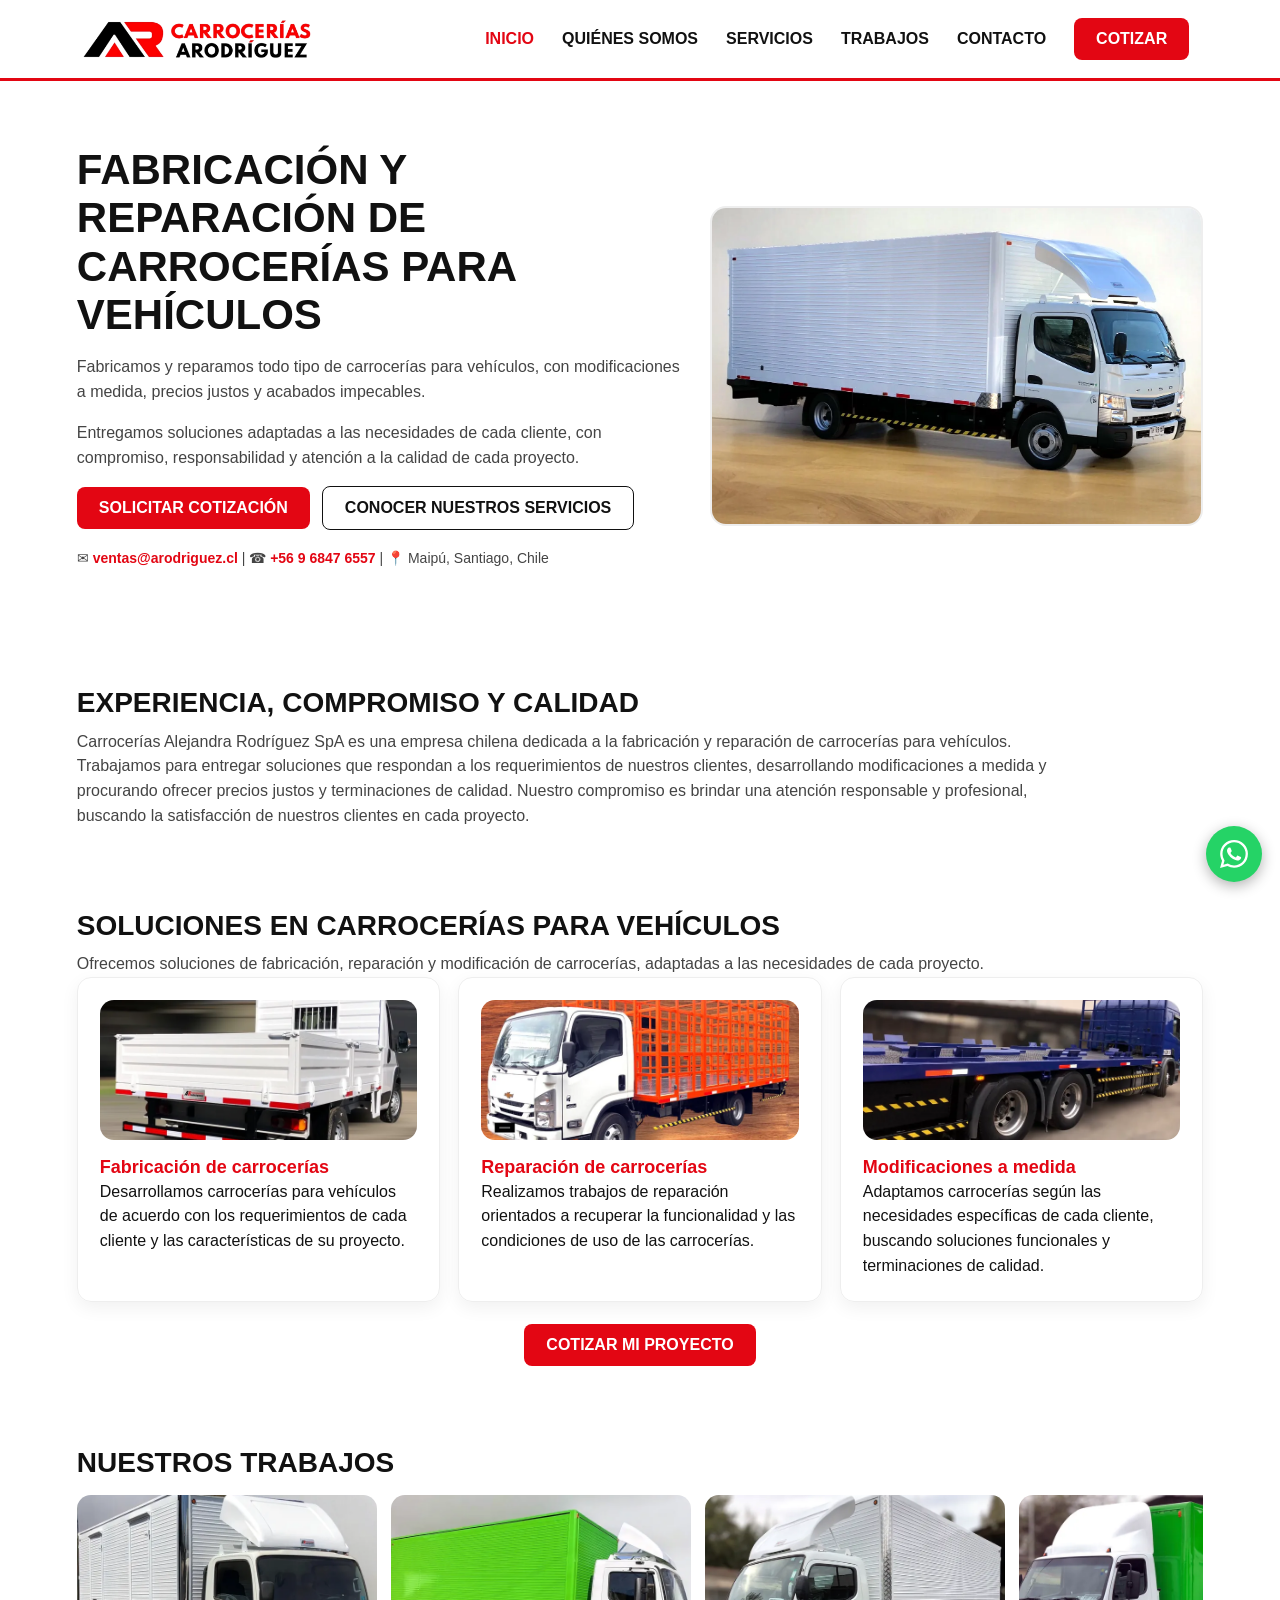
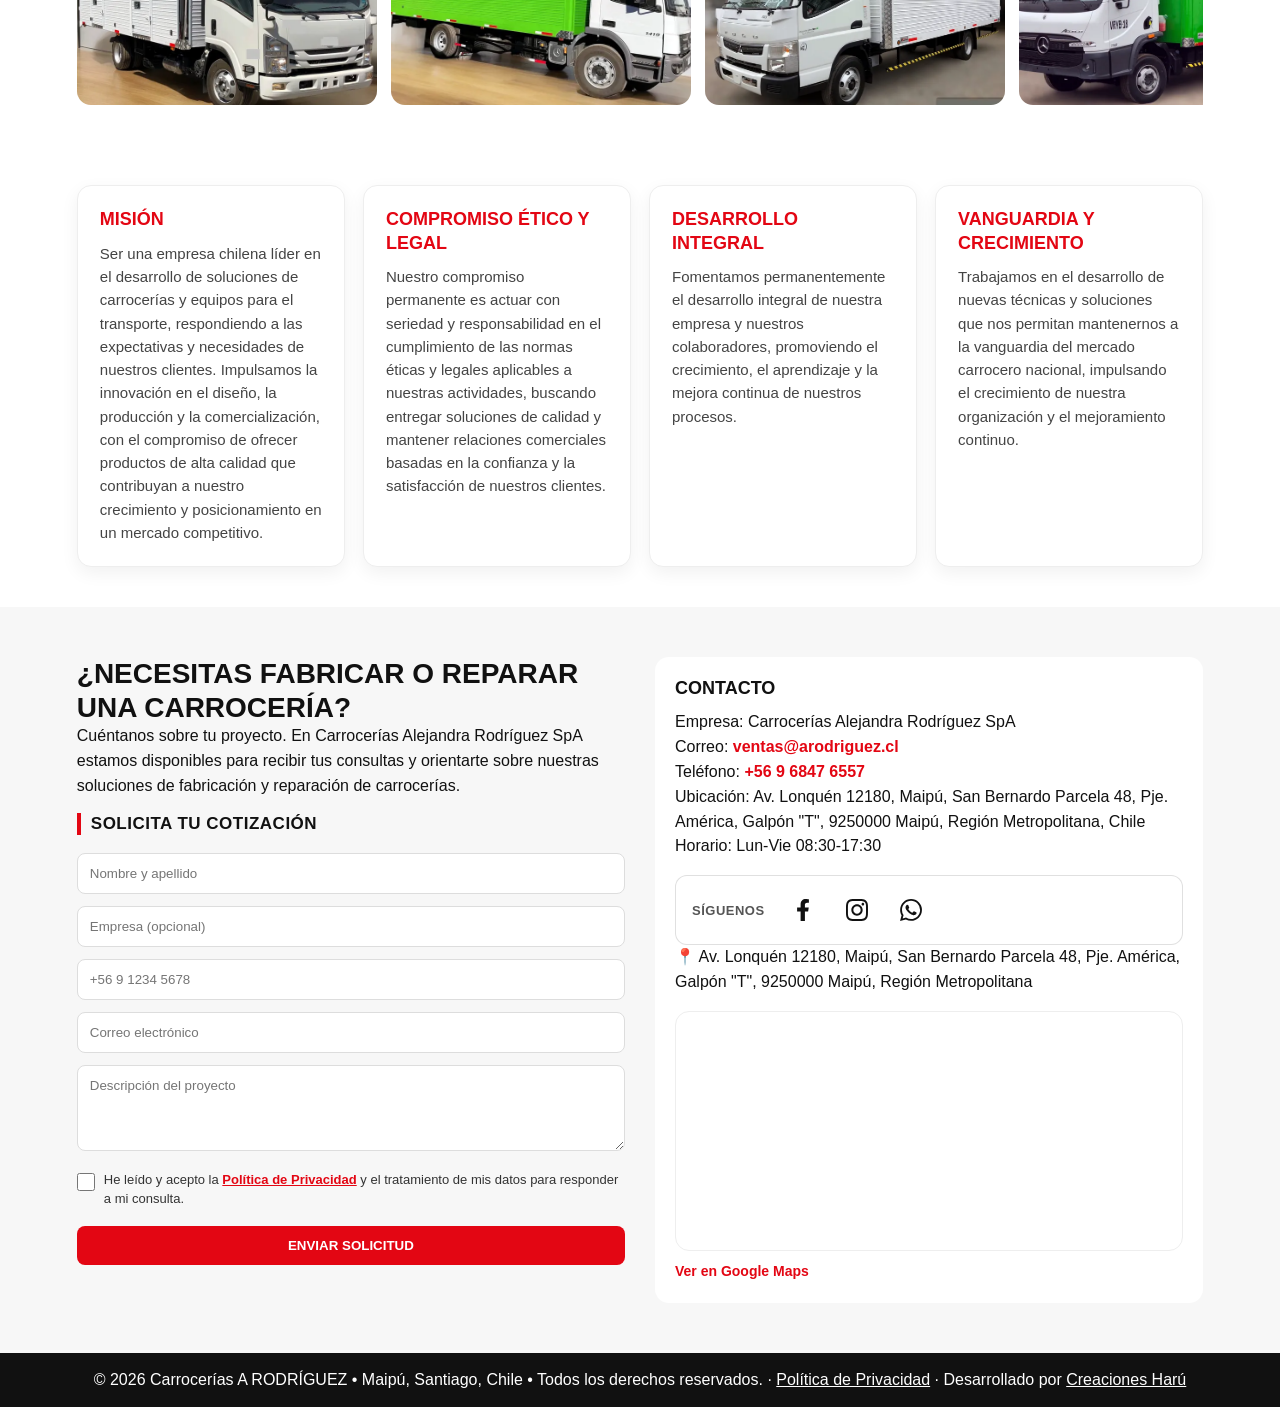
==== commit ffe51ef5: "fix(ui): iconos sociales uniformes y alineados en las 3 propuestas - Facebook con glifo f simple (mi" ====
--- a/propuesta-1-clara/index.html
+++ b/propuesta-1-clara/index.html
@@ -14,7 +14,7 @@
 <section class="servicios" id="servicios"><h2 class="reveal reveal-left">SOLUCIONES EN CARROCERÍAS PARA VEHÍCULOS</h2><p class="intro reveal">Ofrecemos soluciones de fabricación, reparación y modificación de carrocerías, adaptadas a las necesidades de cada proyecto.</p><div class="cards"><div class="card reveal" style="--d:0s"><img src="img/trabajo-17-thumb.webp" alt="Carrocería de furgón fabricada en nuestro taller" loading="lazy" width="1400" height="958" style="width:100%;height:140px;object-fit:cover;border-radius:14px;margin-bottom:16px;display:block"><h3>Fabricación de carrocerías</h3><p>Desarrollamos carrocerías para vehículos de acuerdo con los requerimientos de cada cliente y las características de su proyecto.</p></div><div class="card reveal" style="--d:.15s"><img src="img/trabajo-31-thumb.webp" alt="Reparación de carrocería en el taller" loading="lazy" width="1400" height="1027" style="width:100%;height:140px;object-fit:cover;border-radius:14px;margin-bottom:16px;display:block"><h3>Reparación de carrocerías</h3><p>Realizamos trabajos de reparación orientados a recuperar la funcionalidad y las condiciones de uso de las carrocerías.</p></div><div class="card reveal" style="--d:.3s"><img src="img/trabajo-32-thumb.webp" alt="Carrocería en proceso de modificación a medida" loading="lazy" width="1400" height="882" style="width:100%;height:140px;object-fit:cover;border-radius:14px;margin-bottom:16px;display:block"><h3>Modificaciones a medida</h3><p>Adaptamos carrocerías según las necesidades específicas de cada cliente, buscando soluciones funcionales y terminaciones de calidad.</p></div></div><div class="cta-centro"><a class="btn-rojo reveal" href="#contacto">COTIZAR MI PROYECTO</a></div></section>
 <section class="trabajos" id="trabajos"><h2 class="reveal reveal-left">NUESTROS TRABAJOS</h2><div class="marquee reveal reveal-scale" aria-label="Galería de trabajos"><div class="marquee-track"><button type="button" class="gal-item" data-full="img/trabajo-01.webp" data-caption="Carrocería terminada por nuestro taller"><img src="img/trabajo-01-thumb.webp" alt="Carrocería terminada por nuestro taller" width="1229" height="997" loading="lazy"></button><button type="button" class="gal-item" data-full="img/trabajo-05.webp" data-caption="Detalle de trabajo de carrocería"><img src="img/trabajo-05-thumb.webp" alt="Detalle de trabajo de carrocería" width="1400" height="920" loading="lazy"></button><button type="button" class="gal-item" data-full="img/trabajo-09.webp" data-caption="Estructura de carrocería en el taller"><img src="img/trabajo-09-thumb.webp" alt="Estructura de carrocería en el taller" width="1400" height="1068" loading="lazy"></button><button type="button" class="gal-item" data-full="img/trabajo-10.webp" data-caption="Camión con carrocería renovada"><img src="img/trabajo-10-thumb.webp" alt="Camión con carrocería renovada" width="1400" height="964" loading="lazy"></button><button type="button" class="gal-item" data-full="img/trabajo-14.webp" data-caption="Armado de carrocería en taller"><img src="img/trabajo-14-thumb.webp" alt="Armado de carrocería en taller" width="1400" height="1003" loading="lazy"></button><button type="button" class="gal-item" data-full="img/trabajo-16.webp" data-caption="Carrocería en proceso de fabricación"><img src="img/trabajo-16-thumb.webp" alt="Carrocería en proceso de fabricación" width="1400" height="1101" loading="lazy"></button><button type="button" class="gal-item" data-full="img/trabajo-20.webp" data-caption="Terminaciones de carrocería a medida"><img src="img/trabajo-20-thumb.webp" alt="Terminaciones de carrocería a medida" width="1400" height="882" loading="lazy"></button><button type="button" class="gal-item" data-full="img/trabajo-23.webp" data-caption="Carrocería con ventilaciones fabricada a medida"><img src="img/trabajo-23-thumb.webp" alt="Carrocería con ventilaciones fabricada a medida" width="1400" height="875" loading="lazy"></button><button type="button" class="gal-item" data-full="img/trabajo-22.webp" data-caption="Detalle de terminación en carrocería"><img src="img/trabajo-22-thumb.webp" alt="Detalle de terminación en carrocería" width="1164" height="1378" loading="lazy"></button><button type="button" class="gal-item" aria-hidden="true" tabindex="-1" data-full="img/trabajo-01.webp" data-caption="Carrocería terminada por nuestro taller"><img src="img/trabajo-01-thumb.webp" alt="Carrocería terminada por nuestro taller" width="1229" height="997" loading="lazy"></button><button type="button" class="gal-item" aria-hidden="true" tabindex="-1" data-full="img/trabajo-05.webp" data-caption="Detalle de trabajo de carrocería"><img src="img/trabajo-05-thumb.webp" alt="Detalle de trabajo de carrocería" width="1400" height="920" loading="lazy"></button><button type="button" class="gal-item" aria-hidden="true" tabindex="-1" data-full="img/trabajo-09.webp" data-caption="Estructura de carrocería en el taller"><img src="img/trabajo-09-thumb.webp" alt="Estructura de carrocería en el taller" width="1400" height="1068" loading="lazy"></button><button type="button" class="gal-item" aria-hidden="true" tabindex="-1" data-full="img/trabajo-10.webp" data-caption="Camión con carrocería renovada"><img src="img/trabajo-10-thumb.webp" alt="Camión con carrocería renovada" width="1400" height="964" loading="lazy"></button><button type="button" class="gal-item" aria-hidden="true" tabindex="-1" data-full="img/trabajo-14.webp" data-caption="Armado de carrocería en taller"><img src="img/trabajo-14-thumb.webp" alt="Armado de carrocería en taller" width="1400" height="1003" loading="lazy"></button><button type="button" class="gal-item" aria-hidden="true" tabindex="-1" data-full="img/trabajo-16.webp" data-caption="Carrocería en proceso de fabricación"><img src="img/trabajo-16-thumb.webp" alt="Carrocería en proceso de fabricación" width="1400" height="1101" loading="lazy"></button><button type="button" class="gal-item" aria-hidden="true" tabindex="-1" data-full="img/trabajo-20.webp" data-caption="Terminaciones de carrocería a medida"><img src="img/trabajo-20-thumb.webp" alt="Terminaciones de carrocería a medida" width="1400" height="882" loading="lazy"></button><button type="button" class="gal-item" aria-hidden="true" tabindex="-1" data-full="img/trabajo-23.webp" data-caption="Carrocería con ventilaciones fabricada a medida"><img src="img/trabajo-23-thumb.webp" alt="Carrocería con ventilaciones fabricada a medida" width="1400" height="875" loading="lazy"></button><button type="button" class="gal-item" aria-hidden="true" tabindex="-1" data-full="img/trabajo-22.webp" data-caption="Detalle de terminación en carrocería"><img src="img/trabajo-22-thumb.webp" alt="Detalle de terminación en carrocería" width="1164" height="1378" loading="lazy"></button></div></div></section>
 <section class="valores" aria-label="Nuestros valores"><div class="valores-grid"><div class="v-card reveal" style="--d:0s"><h3>MISIÓN</h3><p>Ser una empresa chilena líder en el desarrollo de soluciones de carrocerías y equipos para el transporte, respondiendo a las expectativas y necesidades de nuestros clientes. Impulsamos la innovación en el diseño, la producción y la comercialización, con el compromiso de ofrecer productos de alta calidad que contribuyan a nuestro crecimiento y posicionamiento en un mercado competitivo.</p></div><div class="v-card reveal" style="--d:.12s"><h3>COMPROMISO ÉTICO Y LEGAL</h3><p>Nuestro compromiso permanente es actuar con seriedad y responsabilidad en el cumplimiento de las normas éticas y legales aplicables a nuestras actividades, buscando entregar soluciones de calidad y mantener relaciones comerciales basadas en la confianza y la satisfacción de nuestros clientes.</p></div><div class="v-card reveal" style="--d:.24s"><h3>DESARROLLO INTEGRAL</h3><p>Fomentamos permanentemente el desarrollo integral de nuestra empresa y nuestros colaboradores, promoviendo el crecimiento, el aprendizaje y la mejora continua de nuestros procesos.</p></div><div class="v-card reveal" style="--d:.36s"><h3>VANGUARDIA Y CRECIMIENTO</h3><p>Trabajamos en el desarrollo de nuevas técnicas y soluciones que nos permitan mantenernos a la vanguardia del mercado carrocero nacional, impulsando el crecimiento de nuestra organización y el mejoramiento continuo.</p></div></div></section>
-<section class="contacto" id="contacto"><div class="reveal reveal-right"><h2>¿NECESITAS FABRICAR O REPARAR UNA CARROCERÍA?</h2><p>Cuéntanos sobre tu proyecto. En Carrocerías Alejandra Rodríguez SpA estamos disponibles para recibir tus consultas y orientarte sobre nuestras soluciones de fabricación y reparación de carrocerías.<br></p><p class="form-status" role="status"></p><form action="../enviar.php" method="post"><h3 class="form-title">SOLICITA TU COTIZACIÓN</h3><input name="nombre" minlength="6" autocomplete="name" placeholder="Nombre y apellido" aria-label="Nombre y apellido" title="Ingresa tu nombre real (mínimo 6 caracteres)" required><input name="empresa" autocomplete="organization" placeholder="Empresa (opcional)" aria-label="Empresa (opcional)"><input type="tel" name="telefono" required inputmode="tel" autocomplete="tel" placeholder="+56 9 1234 5678" pattern="(?:\+?56)?[\s\-]?9[\s\-]?\d{4}[\s\-]?\d{4}" title="Teléfono chileno: +56 9 1234 5678" aria-label="Teléfono"><input name="email" type="email" autocomplete="email" placeholder="Correo electrónico" aria-label="Correo electrónico" required><textarea name="mensaje" minlength="6" placeholder="Descripción del proyecto" rows="4" aria-label="Descripción del proyecto" title="Cuéntanos tu proyecto (mínimo 6 caracteres)" required></textarea><input type="hidden" name="origen" value="propuesta-1-clara/index.html"><input type="hidden" name="ts" value=""><input type="text" name="website" value="" tabindex="-1" autocomplete="off" aria-hidden="true" style="position:absolute;left:-9999px;height:0;width:0;"><label class="consent"><input type="checkbox" name="acepta_privacidad" required><span>He leído y acepto la <a href="../politica-de-privacidad.html" data-policy>Política de Privacidad</a> y el tratamiento de mis datos para responder a mi consulta.</span></label><button class="btn-rojo" type="submit" style="border:0;width:100%;margin-top:8px">ENVIAR SOLICITUD</button></form></div><div class="reveal reveal-left" style="background:#fff;padding:20px;border-radius:14px"><h3>CONTACTO</h3><p style="margin-top:10px">Empresa: Carrocerías Alejandra Rodríguez SpA<br>Correo: <a href="mailto:ventas@arodriguez.cl" style="color:#E30613;font-weight:600;text-decoration:none">ventas@arodriguez.cl</a><br>Teléfono: <a href="tel:+56968476557" style="color:#E30613;font-weight:600;text-decoration:none">+56 9 6847 6557</a><br>Ubicación: Av. Lonquén 12180, Maipú, San Bernardo Parcela 48, Pje. América, Galpón "T", 9250000 Maipú, Región Metropolitana, Chile<br>Horario: Lun-Vie 08:30-17:30</p><div class="social-card"><span class="social-title">Síguenos</span><a href="https://web.facebook.com/p/Carrocer%C3%ADas-ARodriguez-SPA-61579596361830/?_rdc=1&amp;_rdr" target="_blank" rel="noopener" aria-label="Facebook"><svg viewBox="0 0 24 24" aria-hidden="true" focusable="false"><path d="M24 12.073c0-6.627-5.373-12-12-12s-12 5.373-12 12c0 5.99 4.388 10.954 10.125 11.854v-8.385H7.078v-3.47h3.047V9.43c0-3.007 1.792-4.669 4.533-4.669 1.312 0 2.686.235 2.686.235v2.953H15.83c-1.491 0-1.956.925-1.956 1.874v2.25h3.328l-.532 3.47h-2.796v8.385C19.612 23.027 24 18.062 24 12.073z"/></svg></a><a href="https://www.instagram.com/arodriguez_spa/" target="_blank" rel="noopener" aria-label="Instagram"><svg viewBox="0 0 24 24" aria-hidden="true" focusable="false"><path d="M12 0C8.74 0 8.333.015 7.053.072 5.775.132 4.905.333 4.14.63c-.789.306-1.459.717-2.126 1.384S.935 3.35.63 4.14C.333 4.905.131 5.775.072 7.053.012 8.333 0 8.74 0 12s.015 3.667.072 4.947c.06 1.277.261 2.148.558 2.913.306.788.717 1.459 1.384 2.126.667.666 1.336 1.079 2.126 1.384.766.296 1.636.499 2.913.558C8.333 23.988 8.74 24 12 24s3.667-.015 4.947-.072c1.277-.06 2.148-.262 2.913-.558.788-.306 1.459-.718 2.126-1.384.666-.667 1.079-1.335 1.384-2.126.296-.765.499-1.636.558-2.913.06-1.28.072-1.687.072-4.947s-.015-3.667-.072-4.947c-.06-1.277-.262-2.149-.558-2.913-.306-.789-.718-1.459-1.384-2.126C21.319 1.347 20.651.935 19.86.63c-.765-.297-1.636-.499-2.913-.558C15.667.012 15.26 0 12 0zm0 2.16c3.203 0 3.585.016 4.85.071 1.17.055 1.805.249 2.227.415.562.217.96.477 1.382.896.419.42.679.819.896 1.381.164.422.36 1.057.413 2.227.057 1.266.07 1.646.07 4.85s-.015 3.585-.074 4.85c-.061 1.17-.256 1.805-.421 2.227-.224.562-.479.96-.899 1.382-.419.419-.824.679-1.38.896-.42.164-1.065.36-2.235.413-1.274.057-1.649.07-4.859.07-3.211 0-3.586-.015-4.859-.074-1.171-.061-1.816-.256-2.236-.421-.569-.224-.96-.479-1.379-.899-.421-.419-.69-.824-.9-1.38-.165-.42-.359-1.065-.42-2.235-.045-1.26-.061-1.649-.061-4.844 0-3.196.016-3.586.061-4.861.061-1.17.255-1.814.42-2.234.21-.57.479-.96.9-1.381.419-.419.81-.689 1.379-.898.42-.166 1.051-.361 2.221-.421 1.275-.045 1.65-.06 4.859-.06zm0 3.678c-3.405 0-6.162 2.76-6.162 6.162 0 3.405 2.76 6.162 6.162 6.162 3.405 0 6.162-2.76 6.162-6.162 0-3.405-2.76-6.162-6.162-6.162zM12 16c-2.21 0-4-1.79-4-4s1.79-4 4-4 4 1.79 4 4-1.79 4-4 4zm7.846-10.405c0 .795-.646 1.44-1.44 1.44-.795 0-1.44-.646-1.44-1.44 0-.794.646-1.439 1.44-1.439.793-.001 1.44.645 1.44 1.439z"/></svg></a><a href="https://wa.me/56968476557" target="_blank" rel="noopener" aria-label="WhatsApp"><svg viewBox="0 0 24 24" aria-hidden="true" focusable="false"><path d="M17.472 14.382c-.297-.149-1.758-.867-2.03-.967-.273-.099-.471-.148-.67.15-.197.297-.767.966-.94 1.164-.173.199-.347.223-.644.075-.297-.15-1.255-.463-2.39-1.475-.883-.788-1.48-1.761-1.653-2.059-.173-.297-.018-.458.13-.606.134-.133.297-.347.446-.52.149-.174.198-.298.298-.497.099-.198.05-.371-.025-.52-.075-.149-.669-1.612-.916-2.207-.242-.579-.487-.5-.669-.51-.173-.008-.371-.01-.57-.01-.198 0-.52.074-.792.372-.272.297-1.04 1.016-1.04 2.479 0 1.462 1.065 2.875 1.213 3.074.149.198 2.096 3.2 5.077 4.487.709.306 1.262.489 1.694.625.712.227 1.36.195 1.871.118.571-.085 1.758-.719 2.006-1.413.248-.694.248-1.289.173-1.413-.074-.124-.272-.198-.57-.347m-5.421 7.403h-.004a9.87 9.87 0 01-5.031-1.378l-.361-.214-3.741.982.998-3.648-.235-.374a9.86 9.86 0 01-1.51-5.26c.001-5.45 4.436-9.884 9.888-9.884 2.64 0 5.122 1.03 6.988 2.898a9.825 9.825 0 012.893 6.994c-.003 5.45-4.437 9.884-9.885 9.884m8.413-18.297A11.815 11.815 0 0012.05 0C5.495 0 .16 5.335.157 11.892c0 2.096.547 4.142 1.588 5.945L.057 24l6.305-1.654a11.882 11.882 0 005.683 1.448h.005c6.554 0 11.89-5.335 11.893-11.893a11.821 11.821 0 00-3.48-8.413z"/></svg></a></div><p class="mapa-line">📍 Av. Lonquén 12180, Maipú, San Bernardo Parcela 48, Pje. América, Galpón "T", 9250000 Maipú, Región Metropolitana</p><iframe class="mapa" src="https://www.google.com/maps?q=Av.%20Lonqu%C3%A9n%2012180%2C%20Maip%C3%BA%2C%20San%20Bernardo%20Parcela%2048%2C%20Pje.%20Am%C3%A9rica%2C%20Galp%C3%B3n%20T%2C%209250000%20Maip%C3%BA%2C%20Regi%C3%B3n%20Metropolitana&amp;z=16&amp;output=embed" title="Mapa del taller: Av. Lonquén 12180, Maipú" loading="lazy" referrerpolicy="no-referrer-when-downgrade" allowfullscreen></iframe><p class="mapa-link"><a href="https://www.google.com/maps/search/?api=1&amp;query=Av.%20Lonqu%C3%A9n%2012180%2C%20Maip%C3%BA%2C%20San%20Bernardo%20Parcela%2048%2C%20Pje.%20Am%C3%A9rica%2C%20Galp%C3%B3n%20T%2C%209250000%20Maip%C3%BA%2C%20Regi%C3%B3n%20Metropolitana" target="_blank" rel="noopener">Ver en Google Maps</a></p></div></section>
+<section class="contacto" id="contacto"><div class="reveal reveal-right"><h2>¿NECESITAS FABRICAR O REPARAR UNA CARROCERÍA?</h2><p>Cuéntanos sobre tu proyecto. En Carrocerías Alejandra Rodríguez SpA estamos disponibles para recibir tus consultas y orientarte sobre nuestras soluciones de fabricación y reparación de carrocerías.<br></p><p class="form-status" role="status"></p><form action="../enviar.php" method="post"><h3 class="form-title">SOLICITA TU COTIZACIÓN</h3><input name="nombre" minlength="6" autocomplete="name" placeholder="Nombre y apellido" aria-label="Nombre y apellido" title="Ingresa tu nombre real (mínimo 6 caracteres)" required><input name="empresa" autocomplete="organization" placeholder="Empresa (opcional)" aria-label="Empresa (opcional)"><input type="tel" name="telefono" required inputmode="tel" autocomplete="tel" placeholder="+56 9 1234 5678" pattern="(?:\+?56)?[\s\-]?9[\s\-]?\d{4}[\s\-]?\d{4}" title="Teléfono chileno: +56 9 1234 5678" aria-label="Teléfono"><input name="email" type="email" autocomplete="email" placeholder="Correo electrónico" aria-label="Correo electrónico" required><textarea name="mensaje" minlength="6" placeholder="Descripción del proyecto" rows="4" aria-label="Descripción del proyecto" title="Cuéntanos tu proyecto (mínimo 6 caracteres)" required></textarea><input type="hidden" name="origen" value="propuesta-1-clara/index.html"><input type="hidden" name="ts" value=""><input type="text" name="website" value="" tabindex="-1" autocomplete="off" aria-hidden="true" style="position:absolute;left:-9999px;height:0;width:0;"><label class="consent"><input type="checkbox" name="acepta_privacidad" required><span>He leído y acepto la <a href="../politica-de-privacidad.html" data-policy>Política de Privacidad</a> y el tratamiento de mis datos para responder a mi consulta.</span></label><button class="btn-rojo" type="submit" style="border:0;width:100%;margin-top:8px">ENVIAR SOLICITUD</button></form></div><div class="reveal reveal-left" style="background:#fff;padding:20px;border-radius:14px"><h3>CONTACTO</h3><p style="margin-top:10px">Empresa: Carrocerías Alejandra Rodríguez SpA<br>Correo: <a href="mailto:ventas@arodriguez.cl" style="color:#E30613;font-weight:600;text-decoration:none">ventas@arodriguez.cl</a><br>Teléfono: <a href="tel:+56968476557" style="color:#E30613;font-weight:600;text-decoration:none">+56 9 6847 6557</a><br>Ubicación: Av. Lonquén 12180, Maipú, San Bernardo Parcela 48, Pje. América, Galpón "T", 9250000 Maipú, Región Metropolitana, Chile<br>Horario: Lun-Vie 08:30-17:30</p><div class="social-card"><span class="social-title">Síguenos</span><a href="https://web.facebook.com/p/Carrocer%C3%ADas-ARodriguez-SPA-61579596361830/?_rdc=1&amp;_rdr" target="_blank" rel="noopener" aria-label="Facebook"><svg viewBox="0 0 320 512" aria-hidden="true" focusable="false"><path d="M279.14 288l14.22-92.66h-88.91v-60.13c0-25.35 12.42-50.06 52.24-50.06h40.42V6.26S260.43 0 225.36 0c-73.22 0-121.08 44.38-121.08 124.72v70.62H22.89V288h81.39v224h100.17V288z"/></svg></a><a href="https://www.instagram.com/arodriguez_spa/" target="_blank" rel="noopener" aria-label="Instagram"><svg viewBox="0 0 24 24" aria-hidden="true" focusable="false"><path d="M12 0C8.74 0 8.333.015 7.053.072 5.775.132 4.905.333 4.14.63c-.789.306-1.459.717-2.126 1.384S.935 3.35.63 4.14C.333 4.905.131 5.775.072 7.053.012 8.333 0 8.74 0 12s.015 3.667.072 4.947c.06 1.277.261 2.148.558 2.913.306.788.717 1.459 1.384 2.126.667.666 1.336 1.079 2.126 1.384.766.296 1.636.499 2.913.558C8.333 23.988 8.74 24 12 24s3.667-.015 4.947-.072c1.277-.06 2.148-.262 2.913-.558.788-.306 1.459-.718 2.126-1.384.666-.667 1.079-1.335 1.384-2.126.296-.765.499-1.636.558-2.913.06-1.28.072-1.687.072-4.947s-.015-3.667-.072-4.947c-.06-1.277-.262-2.149-.558-2.913-.306-.789-.718-1.459-1.384-2.126C21.319 1.347 20.651.935 19.86.63c-.765-.297-1.636-.499-2.913-.558C15.667.012 15.26 0 12 0zm0 2.16c3.203 0 3.585.016 4.85.071 1.17.055 1.805.249 2.227.415.562.217.96.477 1.382.896.419.42.679.819.896 1.381.164.422.36 1.057.413 2.227.057 1.266.07 1.646.07 4.85s-.015 3.585-.074 4.85c-.061 1.17-.256 1.805-.421 2.227-.224.562-.479.96-.899 1.382-.419.419-.824.679-1.38.896-.42.164-1.065.36-2.235.413-1.274.057-1.649.07-4.859.07-3.211 0-3.586-.015-4.859-.074-1.171-.061-1.816-.256-2.236-.421-.569-.224-.96-.479-1.379-.899-.421-.419-.69-.824-.9-1.38-.165-.42-.359-1.065-.42-2.235-.045-1.26-.061-1.649-.061-4.844 0-3.196.016-3.586.061-4.861.061-1.17.255-1.814.42-2.234.21-.57.479-.96.9-1.381.419-.419.81-.689 1.379-.898.42-.166 1.051-.361 2.221-.421 1.275-.045 1.65-.06 4.859-.06zm0 3.678c-3.405 0-6.162 2.76-6.162 6.162 0 3.405 2.76 6.162 6.162 6.162 3.405 0 6.162-2.76 6.162-6.162 0-3.405-2.76-6.162-6.162-6.162zM12 16c-2.21 0-4-1.79-4-4s1.79-4 4-4 4 1.79 4 4-1.79 4-4 4zm7.846-10.405c0 .795-.646 1.44-1.44 1.44-.795 0-1.44-.646-1.44-1.44 0-.794.646-1.439 1.44-1.439.793-.001 1.44.645 1.44 1.439z"/></svg></a><a href="https://wa.me/56968476557" target="_blank" rel="noopener" aria-label="WhatsApp"><svg viewBox="0 0 24 24" aria-hidden="true" focusable="false"><path d="M17.472 14.382c-.297-.149-1.758-.867-2.03-.967-.273-.099-.471-.148-.67.15-.197.297-.767.966-.94 1.164-.173.199-.347.223-.644.075-.297-.15-1.255-.463-2.39-1.475-.883-.788-1.48-1.761-1.653-2.059-.173-.297-.018-.458.13-.606.134-.133.297-.347.446-.52.149-.174.198-.298.298-.497.099-.198.05-.371-.025-.52-.075-.149-.669-1.612-.916-2.207-.242-.579-.487-.5-.669-.51-.173-.008-.371-.01-.57-.01-.198 0-.52.074-.792.372-.272.297-1.04 1.016-1.04 2.479 0 1.462 1.065 2.875 1.213 3.074.149.198 2.096 3.2 5.077 4.487.709.306 1.262.489 1.694.625.712.227 1.36.195 1.871.118.571-.085 1.758-.719 2.006-1.413.248-.694.248-1.289.173-1.413-.074-.124-.272-.198-.57-.347m-5.421 7.403h-.004a9.87 9.87 0 01-5.031-1.378l-.361-.214-3.741.982.998-3.648-.235-.374a9.86 9.86 0 01-1.51-5.26c.001-5.45 4.436-9.884 9.888-9.884 2.64 0 5.122 1.03 6.988 2.898a9.825 9.825 0 012.893 6.994c-.003 5.45-4.437 9.884-9.885 9.884m8.413-18.297A11.815 11.815 0 0012.05 0C5.495 0 .16 5.335.157 11.892c0 2.096.547 4.142 1.588 5.945L.057 24l6.305-1.654a11.882 11.882 0 005.683 1.448h.005c6.554 0 11.89-5.335 11.893-11.893a11.821 11.821 0 00-3.48-8.413z"/></svg></a></div><p class="mapa-line">📍 Av. Lonquén 12180, Maipú, San Bernardo Parcela 48, Pje. América, Galpón "T", 9250000 Maipú, Región Metropolitana</p><iframe class="mapa" src="https://www.google.com/maps?q=Av.%20Lonqu%C3%A9n%2012180%2C%20Maip%C3%BA%2C%20San%20Bernardo%20Parcela%2048%2C%20Pje.%20Am%C3%A9rica%2C%20Galp%C3%B3n%20T%2C%209250000%20Maip%C3%BA%2C%20Regi%C3%B3n%20Metropolitana&amp;z=16&amp;output=embed" title="Mapa del taller: Av. Lonquén 12180, Maipú" loading="lazy" referrerpolicy="no-referrer-when-downgrade" allowfullscreen></iframe><p class="mapa-link"><a href="https://www.google.com/maps/search/?api=1&amp;query=Av.%20Lonqu%C3%A9n%2012180%2C%20Maip%C3%BA%2C%20San%20Bernardo%20Parcela%2048%2C%20Pje.%20Am%C3%A9rica%2C%20Galp%C3%B3n%20T%2C%209250000%20Maip%C3%BA%2C%20Regi%C3%B3n%20Metropolitana" target="_blank" rel="noopener">Ver en Google Maps</a></p></div></section>
 <footer>© 2026 Carrocerías A RODRÍGUEZ • Maipú, Santiago, Chile • Todos los derechos reservados. · <a href="../politica-de-privacidad.html" data-policy>Política de Privacidad</a> · Desarrollado por <a href="https://creacionesharu.cl" target="_blank" rel="noopener">Creaciones Harú</a></footer>
 <a class="whatsapp" href="https://wa.me/56968476557?text=Hola%2C%20quiero%20cotizar%20un%20trabajo%20de%20carrocer%C3%ADa" target="_blank" rel="noopener" aria-label="Escríbenos por WhatsApp"><svg viewBox="0 0 24 24" aria-hidden="true" focusable="false"><path d="M17.472 14.382c-.297-.149-1.758-.867-2.03-.967-.273-.099-.471-.148-.67.15-.197.297-.767.966-.94 1.164-.173.199-.347.223-.644.075-.297-.15-1.255-.463-2.39-1.475-.883-.788-1.48-1.761-1.653-2.059-.173-.297-.018-.458.13-.606.134-.133.297-.347.446-.52.149-.174.198-.298.298-.497.099-.198.05-.371-.025-.52-.075-.149-.669-1.612-.916-2.207-.242-.579-.487-.5-.669-.51-.173-.008-.371-.01-.57-.01-.198 0-.52.074-.792.372-.272.297-1.04 1.016-1.04 2.479 0 1.462 1.065 2.875 1.213 3.074.149.198 2.096 3.2 5.077 4.487.709.306 1.262.489 1.694.625.712.227 1.36.195 1.871.118.571-.085 1.758-.719 2.006-1.413.248-.694.248-1.289.173-1.413-.074-.124-.272-.198-.57-.347m-5.421 7.403h-.004a9.87 9.87 0 01-5.031-1.378l-.361-.214-3.741.982.998-3.648-.235-.374a9.86 9.86 0 01-1.51-5.26c.001-5.45 4.436-9.884 9.888-9.884 2.64 0 5.122 1.03 6.988 2.898a9.825 9.825 0 012.893 6.994c-.003 5.45-4.437 9.884-9.885 9.884m8.413-18.297A11.815 11.815 0 0012.05 0C5.495 0 .16 5.335.157 11.892c0 2.096.547 4.142 1.588 5.945L.057 24l6.305-1.654a11.882 11.882 0 005.683 1.448h.005c6.554 0 11.89-5.335 11.893-11.893a11.821 11.821 0 00-3.48-8.413z"/></svg></a>
 <div class="lightbox" hidden role="dialog" aria-modal="true" aria-label="Imagen ampliada"><button type="button" class="lb-close" aria-label="Cerrar">×</button><button type="button" class="lb-prev" aria-label="Imagen anterior">‹</button><figure><img class="lb-img" src="" alt=""><figcaption class="lb-cap"></figcaption></figure><button type="button" class="lb-next" aria-label="Imagen siguiente">›</button></div>
--- a/propuesta-1-clara/css/styles.css
+++ b/propuesta-1-clara/css/styles.css
@@ -20,7 +20,7 @@
 /* Redes sociales */
 .social-card{display:flex;align-items:center;flex-wrap:wrap;gap:10px 14px;margin-top:16px;padding:14px 16px;border:1px solid rgba(0,0,0,.12);border-radius:12px;background:#fff}
 .social-title{font-size:13px;font-weight:800;letter-spacing:.5px;text-transform:uppercase;color:#555;margin-right:4px}
-.social-card a{display:inline-flex;align-items:center;justify-content:center;width:40px;height:40px;border-radius:8px;color:#111}
+.social-card a{display:flex;flex:0 0 auto;line-height:0;align-items:center;justify-content:center;width:40px;height:40px;border-radius:8px;color:#111}
 .social-card a svg{width:22px;height:22px;fill:currentColor;display:block}
 .social-card a:hover,.social-card a:focus-visible,.social-card a:active{color:#E30613}
 
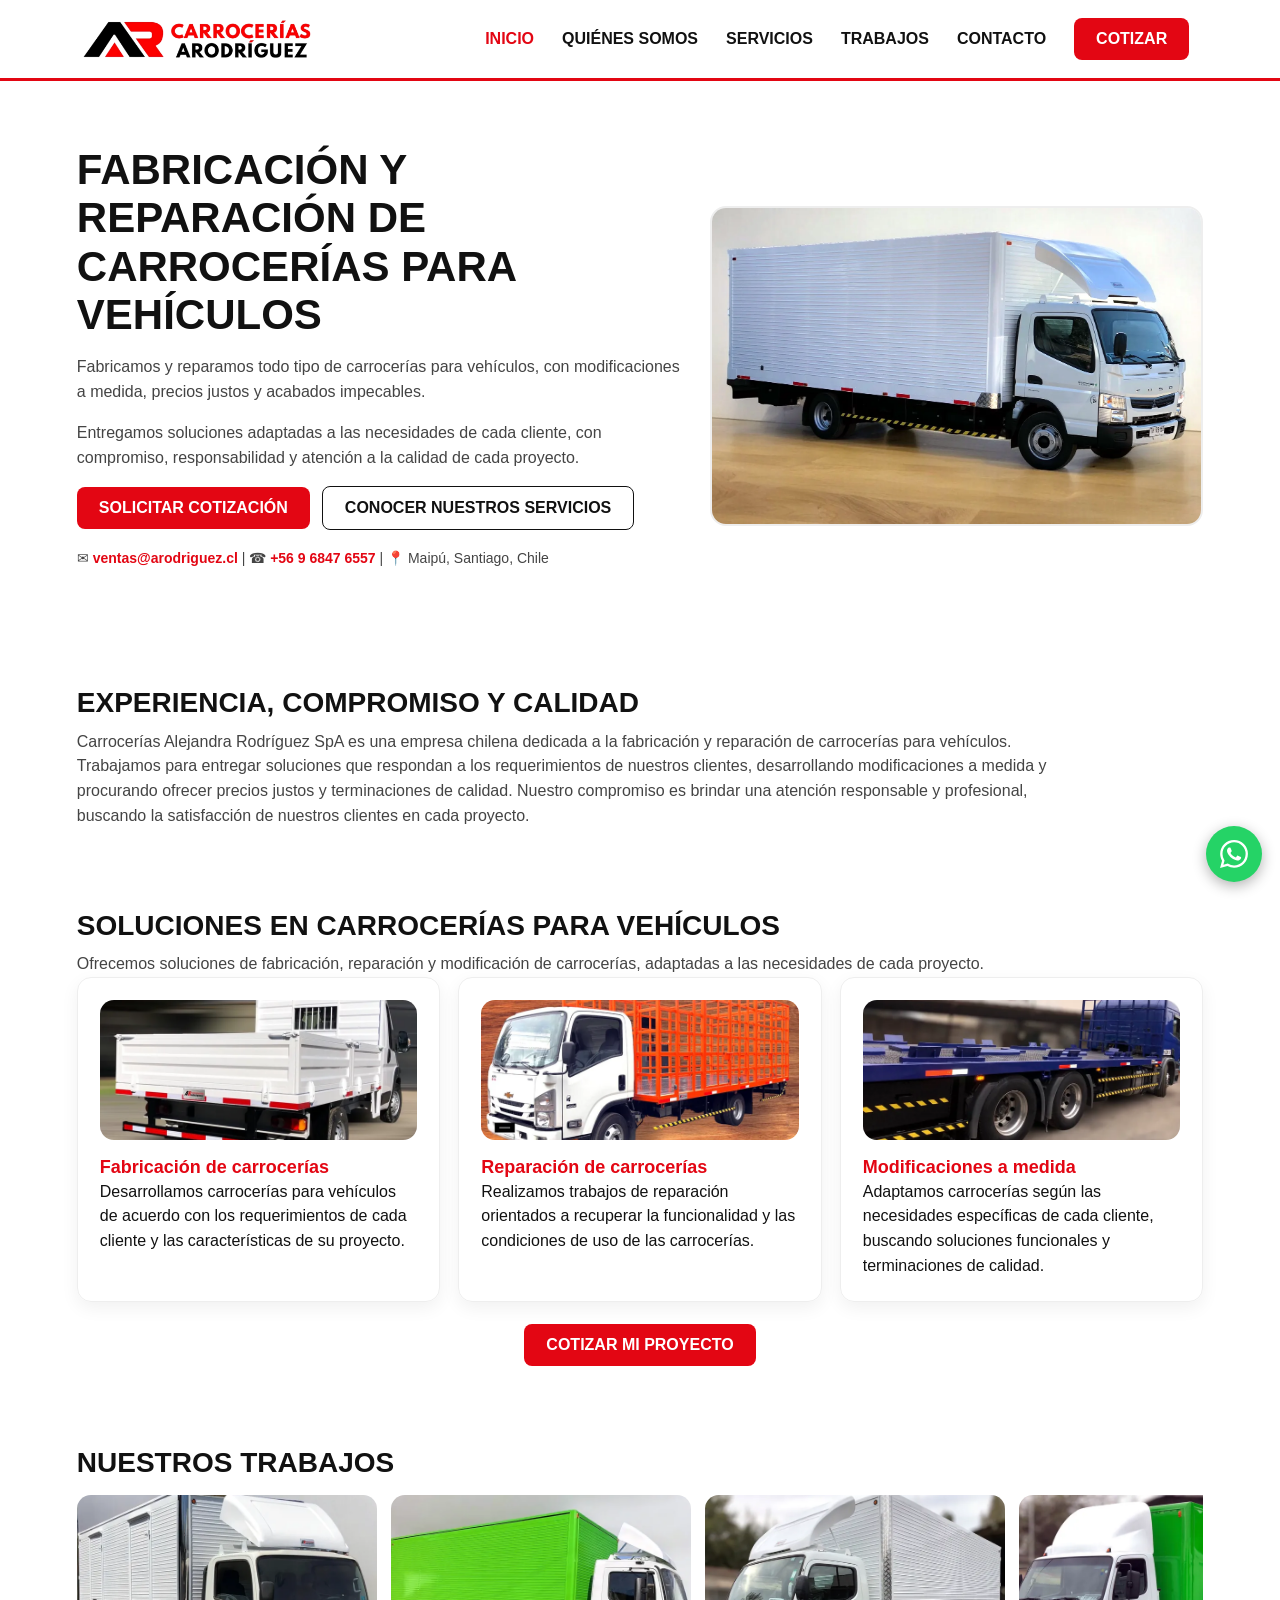
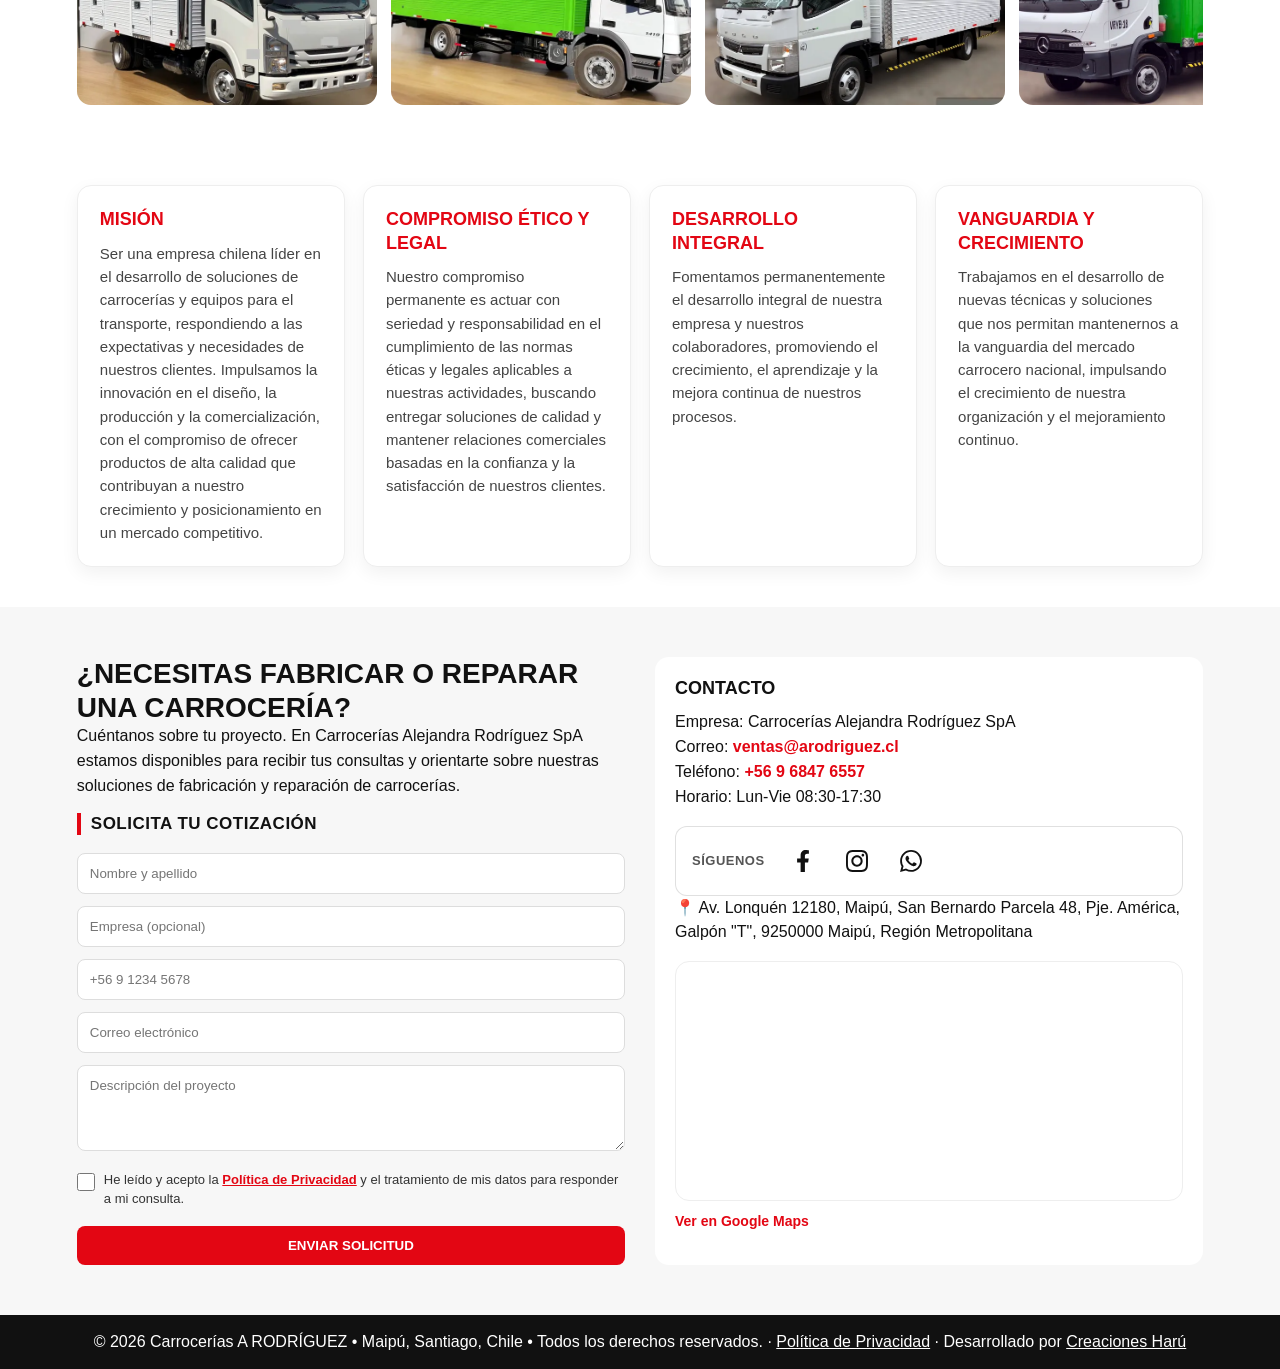
==== commit 15036ac5: "fix(content): quita linea de ubicacion de la lista de contacto La direccion del taller sigue visible" ====
--- a/propuesta-1-clara/index.html
+++ b/propuesta-1-clara/index.html
@@ -14,7 +14,7 @@
 <section class="servicios" id="servicios"><h2 class="reveal reveal-left">SOLUCIONES EN CARROCERÍAS PARA VEHÍCULOS</h2><p class="intro reveal">Ofrecemos soluciones de fabricación, reparación y modificación de carrocerías, adaptadas a las necesidades de cada proyecto.</p><div class="cards"><div class="card reveal" style="--d:0s"><img src="img/trabajo-17-thumb.webp" alt="Carrocería de furgón fabricada en nuestro taller" loading="lazy" width="1400" height="958" style="width:100%;height:140px;object-fit:cover;border-radius:14px;margin-bottom:16px;display:block"><h3>Fabricación de carrocerías</h3><p>Desarrollamos carrocerías para vehículos de acuerdo con los requerimientos de cada cliente y las características de su proyecto.</p></div><div class="card reveal" style="--d:.15s"><img src="img/trabajo-31-thumb.webp" alt="Reparación de carrocería en el taller" loading="lazy" width="1400" height="1027" style="width:100%;height:140px;object-fit:cover;border-radius:14px;margin-bottom:16px;display:block"><h3>Reparación de carrocerías</h3><p>Realizamos trabajos de reparación orientados a recuperar la funcionalidad y las condiciones de uso de las carrocerías.</p></div><div class="card reveal" style="--d:.3s"><img src="img/trabajo-32-thumb.webp" alt="Carrocería en proceso de modificación a medida" loading="lazy" width="1400" height="882" style="width:100%;height:140px;object-fit:cover;border-radius:14px;margin-bottom:16px;display:block"><h3>Modificaciones a medida</h3><p>Adaptamos carrocerías según las necesidades específicas de cada cliente, buscando soluciones funcionales y terminaciones de calidad.</p></div></div><div class="cta-centro"><a class="btn-rojo reveal" href="#contacto">COTIZAR MI PROYECTO</a></div></section>
 <section class="trabajos" id="trabajos"><h2 class="reveal reveal-left">NUESTROS TRABAJOS</h2><div class="marquee reveal reveal-scale" aria-label="Galería de trabajos"><div class="marquee-track"><button type="button" class="gal-item" data-full="img/trabajo-01.webp" data-caption="Carrocería terminada por nuestro taller"><img src="img/trabajo-01-thumb.webp" alt="Carrocería terminada por nuestro taller" width="1229" height="997" loading="lazy"></button><button type="button" class="gal-item" data-full="img/trabajo-05.webp" data-caption="Detalle de trabajo de carrocería"><img src="img/trabajo-05-thumb.webp" alt="Detalle de trabajo de carrocería" width="1400" height="920" loading="lazy"></button><button type="button" class="gal-item" data-full="img/trabajo-09.webp" data-caption="Estructura de carrocería en el taller"><img src="img/trabajo-09-thumb.webp" alt="Estructura de carrocería en el taller" width="1400" height="1068" loading="lazy"></button><button type="button" class="gal-item" data-full="img/trabajo-10.webp" data-caption="Camión con carrocería renovada"><img src="img/trabajo-10-thumb.webp" alt="Camión con carrocería renovada" width="1400" height="964" loading="lazy"></button><button type="button" class="gal-item" data-full="img/trabajo-14.webp" data-caption="Armado de carrocería en taller"><img src="img/trabajo-14-thumb.webp" alt="Armado de carrocería en taller" width="1400" height="1003" loading="lazy"></button><button type="button" class="gal-item" data-full="img/trabajo-16.webp" data-caption="Carrocería en proceso de fabricación"><img src="img/trabajo-16-thumb.webp" alt="Carrocería en proceso de fabricación" width="1400" height="1101" loading="lazy"></button><button type="button" class="gal-item" data-full="img/trabajo-20.webp" data-caption="Terminaciones de carrocería a medida"><img src="img/trabajo-20-thumb.webp" alt="Terminaciones de carrocería a medida" width="1400" height="882" loading="lazy"></button><button type="button" class="gal-item" data-full="img/trabajo-23.webp" data-caption="Carrocería con ventilaciones fabricada a medida"><img src="img/trabajo-23-thumb.webp" alt="Carrocería con ventilaciones fabricada a medida" width="1400" height="875" loading="lazy"></button><button type="button" class="gal-item" data-full="img/trabajo-22.webp" data-caption="Detalle de terminación en carrocería"><img src="img/trabajo-22-thumb.webp" alt="Detalle de terminación en carrocería" width="1164" height="1378" loading="lazy"></button><button type="button" class="gal-item" aria-hidden="true" tabindex="-1" data-full="img/trabajo-01.webp" data-caption="Carrocería terminada por nuestro taller"><img src="img/trabajo-01-thumb.webp" alt="Carrocería terminada por nuestro taller" width="1229" height="997" loading="lazy"></button><button type="button" class="gal-item" aria-hidden="true" tabindex="-1" data-full="img/trabajo-05.webp" data-caption="Detalle de trabajo de carrocería"><img src="img/trabajo-05-thumb.webp" alt="Detalle de trabajo de carrocería" width="1400" height="920" loading="lazy"></button><button type="button" class="gal-item" aria-hidden="true" tabindex="-1" data-full="img/trabajo-09.webp" data-caption="Estructura de carrocería en el taller"><img src="img/trabajo-09-thumb.webp" alt="Estructura de carrocería en el taller" width="1400" height="1068" loading="lazy"></button><button type="button" class="gal-item" aria-hidden="true" tabindex="-1" data-full="img/trabajo-10.webp" data-caption="Camión con carrocería renovada"><img src="img/trabajo-10-thumb.webp" alt="Camión con carrocería renovada" width="1400" height="964" loading="lazy"></button><button type="button" class="gal-item" aria-hidden="true" tabindex="-1" data-full="img/trabajo-14.webp" data-caption="Armado de carrocería en taller"><img src="img/trabajo-14-thumb.webp" alt="Armado de carrocería en taller" width="1400" height="1003" loading="lazy"></button><button type="button" class="gal-item" aria-hidden="true" tabindex="-1" data-full="img/trabajo-16.webp" data-caption="Carrocería en proceso de fabricación"><img src="img/trabajo-16-thumb.webp" alt="Carrocería en proceso de fabricación" width="1400" height="1101" loading="lazy"></button><button type="button" class="gal-item" aria-hidden="true" tabindex="-1" data-full="img/trabajo-20.webp" data-caption="Terminaciones de carrocería a medida"><img src="img/trabajo-20-thumb.webp" alt="Terminaciones de carrocería a medida" width="1400" height="882" loading="lazy"></button><button type="button" class="gal-item" aria-hidden="true" tabindex="-1" data-full="img/trabajo-23.webp" data-caption="Carrocería con ventilaciones fabricada a medida"><img src="img/trabajo-23-thumb.webp" alt="Carrocería con ventilaciones fabricada a medida" width="1400" height="875" loading="lazy"></button><button type="button" class="gal-item" aria-hidden="true" tabindex="-1" data-full="img/trabajo-22.webp" data-caption="Detalle de terminación en carrocería"><img src="img/trabajo-22-thumb.webp" alt="Detalle de terminación en carrocería" width="1164" height="1378" loading="lazy"></button></div></div></section>
 <section class="valores" aria-label="Nuestros valores"><div class="valores-grid"><div class="v-card reveal" style="--d:0s"><h3>MISIÓN</h3><p>Ser una empresa chilena líder en el desarrollo de soluciones de carrocerías y equipos para el transporte, respondiendo a las expectativas y necesidades de nuestros clientes. Impulsamos la innovación en el diseño, la producción y la comercialización, con el compromiso de ofrecer productos de alta calidad que contribuyan a nuestro crecimiento y posicionamiento en un mercado competitivo.</p></div><div class="v-card reveal" style="--d:.12s"><h3>COMPROMISO ÉTICO Y LEGAL</h3><p>Nuestro compromiso permanente es actuar con seriedad y responsabilidad en el cumplimiento de las normas éticas y legales aplicables a nuestras actividades, buscando entregar soluciones de calidad y mantener relaciones comerciales basadas en la confianza y la satisfacción de nuestros clientes.</p></div><div class="v-card reveal" style="--d:.24s"><h3>DESARROLLO INTEGRAL</h3><p>Fomentamos permanentemente el desarrollo integral de nuestra empresa y nuestros colaboradores, promoviendo el crecimiento, el aprendizaje y la mejora continua de nuestros procesos.</p></div><div class="v-card reveal" style="--d:.36s"><h3>VANGUARDIA Y CRECIMIENTO</h3><p>Trabajamos en el desarrollo de nuevas técnicas y soluciones que nos permitan mantenernos a la vanguardia del mercado carrocero nacional, impulsando el crecimiento de nuestra organización y el mejoramiento continuo.</p></div></div></section>
-<section class="contacto" id="contacto"><div class="reveal reveal-right"><h2>¿NECESITAS FABRICAR O REPARAR UNA CARROCERÍA?</h2><p>Cuéntanos sobre tu proyecto. En Carrocerías Alejandra Rodríguez SpA estamos disponibles para recibir tus consultas y orientarte sobre nuestras soluciones de fabricación y reparación de carrocerías.<br></p><p class="form-status" role="status"></p><form action="../enviar.php" method="post"><h3 class="form-title">SOLICITA TU COTIZACIÓN</h3><input name="nombre" minlength="6" autocomplete="name" placeholder="Nombre y apellido" aria-label="Nombre y apellido" title="Ingresa tu nombre real (mínimo 6 caracteres)" required><input name="empresa" autocomplete="organization" placeholder="Empresa (opcional)" aria-label="Empresa (opcional)"><input type="tel" name="telefono" required inputmode="tel" autocomplete="tel" placeholder="+56 9 1234 5678" pattern="(?:\+?56)?[\s\-]?9[\s\-]?\d{4}[\s\-]?\d{4}" title="Teléfono chileno: +56 9 1234 5678" aria-label="Teléfono"><input name="email" type="email" autocomplete="email" placeholder="Correo electrónico" aria-label="Correo electrónico" required><textarea name="mensaje" minlength="6" placeholder="Descripción del proyecto" rows="4" aria-label="Descripción del proyecto" title="Cuéntanos tu proyecto (mínimo 6 caracteres)" required></textarea><input type="hidden" name="origen" value="propuesta-1-clara/index.html"><input type="hidden" name="ts" value=""><input type="text" name="website" value="" tabindex="-1" autocomplete="off" aria-hidden="true" style="position:absolute;left:-9999px;height:0;width:0;"><label class="consent"><input type="checkbox" name="acepta_privacidad" required><span>He leído y acepto la <a href="../politica-de-privacidad.html" data-policy>Política de Privacidad</a> y el tratamiento de mis datos para responder a mi consulta.</span></label><button class="btn-rojo" type="submit" style="border:0;width:100%;margin-top:8px">ENVIAR SOLICITUD</button></form></div><div class="reveal reveal-left" style="background:#fff;padding:20px;border-radius:14px"><h3>CONTACTO</h3><p style="margin-top:10px">Empresa: Carrocerías Alejandra Rodríguez SpA<br>Correo: <a href="mailto:ventas@arodriguez.cl" style="color:#E30613;font-weight:600;text-decoration:none">ventas@arodriguez.cl</a><br>Teléfono: <a href="tel:+56968476557" style="color:#E30613;font-weight:600;text-decoration:none">+56 9 6847 6557</a><br>Ubicación: Av. Lonquén 12180, Maipú, San Bernardo Parcela 48, Pje. América, Galpón "T", 9250000 Maipú, Región Metropolitana, Chile<br>Horario: Lun-Vie 08:30-17:30</p><div class="social-card"><span class="social-title">Síguenos</span><a href="https://web.facebook.com/p/Carrocer%C3%ADas-ARodriguez-SPA-61579596361830/?_rdc=1&amp;_rdr" target="_blank" rel="noopener" aria-label="Facebook"><svg viewBox="0 0 320 512" aria-hidden="true" focusable="false"><path d="M279.14 288l14.22-92.66h-88.91v-60.13c0-25.35 12.42-50.06 52.24-50.06h40.42V6.26S260.43 0 225.36 0c-73.22 0-121.08 44.38-121.08 124.72v70.62H22.89V288h81.39v224h100.17V288z"/></svg></a><a href="https://www.instagram.com/arodriguez_spa/" target="_blank" rel="noopener" aria-label="Instagram"><svg viewBox="0 0 24 24" aria-hidden="true" focusable="false"><path d="M12 0C8.74 0 8.333.015 7.053.072 5.775.132 4.905.333 4.14.63c-.789.306-1.459.717-2.126 1.384S.935 3.35.63 4.14C.333 4.905.131 5.775.072 7.053.012 8.333 0 8.74 0 12s.015 3.667.072 4.947c.06 1.277.261 2.148.558 2.913.306.788.717 1.459 1.384 2.126.667.666 1.336 1.079 2.126 1.384.766.296 1.636.499 2.913.558C8.333 23.988 8.74 24 12 24s3.667-.015 4.947-.072c1.277-.06 2.148-.262 2.913-.558.788-.306 1.459-.718 2.126-1.384.666-.667 1.079-1.335 1.384-2.126.296-.765.499-1.636.558-2.913.06-1.28.072-1.687.072-4.947s-.015-3.667-.072-4.947c-.06-1.277-.262-2.149-.558-2.913-.306-.789-.718-1.459-1.384-2.126C21.319 1.347 20.651.935 19.86.63c-.765-.297-1.636-.499-2.913-.558C15.667.012 15.26 0 12 0zm0 2.16c3.203 0 3.585.016 4.85.071 1.17.055 1.805.249 2.227.415.562.217.96.477 1.382.896.419.42.679.819.896 1.381.164.422.36 1.057.413 2.227.057 1.266.07 1.646.07 4.85s-.015 3.585-.074 4.85c-.061 1.17-.256 1.805-.421 2.227-.224.562-.479.96-.899 1.382-.419.419-.824.679-1.38.896-.42.164-1.065.36-2.235.413-1.274.057-1.649.07-4.859.07-3.211 0-3.586-.015-4.859-.074-1.171-.061-1.816-.256-2.236-.421-.569-.224-.96-.479-1.379-.899-.421-.419-.69-.824-.9-1.38-.165-.42-.359-1.065-.42-2.235-.045-1.26-.061-1.649-.061-4.844 0-3.196.016-3.586.061-4.861.061-1.17.255-1.814.42-2.234.21-.57.479-.96.9-1.381.419-.419.81-.689 1.379-.898.42-.166 1.051-.361 2.221-.421 1.275-.045 1.65-.06 4.859-.06zm0 3.678c-3.405 0-6.162 2.76-6.162 6.162 0 3.405 2.76 6.162 6.162 6.162 3.405 0 6.162-2.76 6.162-6.162 0-3.405-2.76-6.162-6.162-6.162zM12 16c-2.21 0-4-1.79-4-4s1.79-4 4-4 4 1.79 4 4-1.79 4-4 4zm7.846-10.405c0 .795-.646 1.44-1.44 1.44-.795 0-1.44-.646-1.44-1.44 0-.794.646-1.439 1.44-1.439.793-.001 1.44.645 1.44 1.439z"/></svg></a><a href="https://wa.me/56968476557" target="_blank" rel="noopener" aria-label="WhatsApp"><svg viewBox="0 0 24 24" aria-hidden="true" focusable="false"><path d="M17.472 14.382c-.297-.149-1.758-.867-2.03-.967-.273-.099-.471-.148-.67.15-.197.297-.767.966-.94 1.164-.173.199-.347.223-.644.075-.297-.15-1.255-.463-2.39-1.475-.883-.788-1.48-1.761-1.653-2.059-.173-.297-.018-.458.13-.606.134-.133.297-.347.446-.52.149-.174.198-.298.298-.497.099-.198.05-.371-.025-.52-.075-.149-.669-1.612-.916-2.207-.242-.579-.487-.5-.669-.51-.173-.008-.371-.01-.57-.01-.198 0-.52.074-.792.372-.272.297-1.04 1.016-1.04 2.479 0 1.462 1.065 2.875 1.213 3.074.149.198 2.096 3.2 5.077 4.487.709.306 1.262.489 1.694.625.712.227 1.36.195 1.871.118.571-.085 1.758-.719 2.006-1.413.248-.694.248-1.289.173-1.413-.074-.124-.272-.198-.57-.347m-5.421 7.403h-.004a9.87 9.87 0 01-5.031-1.378l-.361-.214-3.741.982.998-3.648-.235-.374a9.86 9.86 0 01-1.51-5.26c.001-5.45 4.436-9.884 9.888-9.884 2.64 0 5.122 1.03 6.988 2.898a9.825 9.825 0 012.893 6.994c-.003 5.45-4.437 9.884-9.885 9.884m8.413-18.297A11.815 11.815 0 0012.05 0C5.495 0 .16 5.335.157 11.892c0 2.096.547 4.142 1.588 5.945L.057 24l6.305-1.654a11.882 11.882 0 005.683 1.448h.005c6.554 0 11.89-5.335 11.893-11.893a11.821 11.821 0 00-3.48-8.413z"/></svg></a></div><p class="mapa-line">📍 Av. Lonquén 12180, Maipú, San Bernardo Parcela 48, Pje. América, Galpón "T", 9250000 Maipú, Región Metropolitana</p><iframe class="mapa" src="https://www.google.com/maps?q=Av.%20Lonqu%C3%A9n%2012180%2C%20Maip%C3%BA%2C%20San%20Bernardo%20Parcela%2048%2C%20Pje.%20Am%C3%A9rica%2C%20Galp%C3%B3n%20T%2C%209250000%20Maip%C3%BA%2C%20Regi%C3%B3n%20Metropolitana&amp;z=16&amp;output=embed" title="Mapa del taller: Av. Lonquén 12180, Maipú" loading="lazy" referrerpolicy="no-referrer-when-downgrade" allowfullscreen></iframe><p class="mapa-link"><a href="https://www.google.com/maps/search/?api=1&amp;query=Av.%20Lonqu%C3%A9n%2012180%2C%20Maip%C3%BA%2C%20San%20Bernardo%20Parcela%2048%2C%20Pje.%20Am%C3%A9rica%2C%20Galp%C3%B3n%20T%2C%209250000%20Maip%C3%BA%2C%20Regi%C3%B3n%20Metropolitana" target="_blank" rel="noopener">Ver en Google Maps</a></p></div></section>
+<section class="contacto" id="contacto"><div class="reveal reveal-right"><h2>¿NECESITAS FABRICAR O REPARAR UNA CARROCERÍA?</h2><p>Cuéntanos sobre tu proyecto. En Carrocerías Alejandra Rodríguez SpA estamos disponibles para recibir tus consultas y orientarte sobre nuestras soluciones de fabricación y reparación de carrocerías.<br></p><p class="form-status" role="status"></p><form action="../enviar.php" method="post"><h3 class="form-title">SOLICITA TU COTIZACIÓN</h3><input name="nombre" minlength="6" autocomplete="name" placeholder="Nombre y apellido" aria-label="Nombre y apellido" title="Ingresa tu nombre real (mínimo 6 caracteres)" required><input name="empresa" autocomplete="organization" placeholder="Empresa (opcional)" aria-label="Empresa (opcional)"><input type="tel" name="telefono" required inputmode="tel" autocomplete="tel" placeholder="+56 9 1234 5678" pattern="(?:\+?56)?[\s\-]?9[\s\-]?\d{4}[\s\-]?\d{4}" title="Teléfono chileno: +56 9 1234 5678" aria-label="Teléfono"><input name="email" type="email" autocomplete="email" placeholder="Correo electrónico" aria-label="Correo electrónico" required><textarea name="mensaje" minlength="6" placeholder="Descripción del proyecto" rows="4" aria-label="Descripción del proyecto" title="Cuéntanos tu proyecto (mínimo 6 caracteres)" required></textarea><input type="hidden" name="origen" value="propuesta-1-clara/index.html"><input type="hidden" name="ts" value=""><input type="text" name="website" value="" tabindex="-1" autocomplete="off" aria-hidden="true" style="position:absolute;left:-9999px;height:0;width:0;"><label class="consent"><input type="checkbox" name="acepta_privacidad" required><span>He leído y acepto la <a href="../politica-de-privacidad.html" data-policy>Política de Privacidad</a> y el tratamiento de mis datos para responder a mi consulta.</span></label><button class="btn-rojo" type="submit" style="border:0;width:100%;margin-top:8px">ENVIAR SOLICITUD</button></form></div><div class="reveal reveal-left" style="background:#fff;padding:20px;border-radius:14px"><h3>CONTACTO</h3><p style="margin-top:10px">Empresa: Carrocerías Alejandra Rodríguez SpA<br>Correo: <a href="mailto:ventas@arodriguez.cl" style="color:#E30613;font-weight:600;text-decoration:none">ventas@arodriguez.cl</a><br>Teléfono: <a href="tel:+56968476557" style="color:#E30613;font-weight:600;text-decoration:none">+56 9 6847 6557</a><br>Horario: Lun-Vie 08:30-17:30</p><div class="social-card"><span class="social-title">Síguenos</span><a href="https://web.facebook.com/p/Carrocer%C3%ADas-ARodriguez-SPA-61579596361830/?_rdc=1&amp;_rdr" target="_blank" rel="noopener" aria-label="Facebook"><svg viewBox="0 0 320 512" aria-hidden="true" focusable="false"><path d="M279.14 288l14.22-92.66h-88.91v-60.13c0-25.35 12.42-50.06 52.24-50.06h40.42V6.26S260.43 0 225.36 0c-73.22 0-121.08 44.38-121.08 124.72v70.62H22.89V288h81.39v224h100.17V288z"/></svg></a><a href="https://www.instagram.com/arodriguez_spa/" target="_blank" rel="noopener" aria-label="Instagram"><svg viewBox="0 0 24 24" aria-hidden="true" focusable="false"><path d="M12 0C8.74 0 8.333.015 7.053.072 5.775.132 4.905.333 4.14.63c-.789.306-1.459.717-2.126 1.384S.935 3.35.63 4.14C.333 4.905.131 5.775.072 7.053.012 8.333 0 8.74 0 12s.015 3.667.072 4.947c.06 1.277.261 2.148.558 2.913.306.788.717 1.459 1.384 2.126.667.666 1.336 1.079 2.126 1.384.766.296 1.636.499 2.913.558C8.333 23.988 8.74 24 12 24s3.667-.015 4.947-.072c1.277-.06 2.148-.262 2.913-.558.788-.306 1.459-.718 2.126-1.384.666-.667 1.079-1.335 1.384-2.126.296-.765.499-1.636.558-2.913.06-1.28.072-1.687.072-4.947s-.015-3.667-.072-4.947c-.06-1.277-.262-2.149-.558-2.913-.306-.789-.718-1.459-1.384-2.126C21.319 1.347 20.651.935 19.86.63c-.765-.297-1.636-.499-2.913-.558C15.667.012 15.26 0 12 0zm0 2.16c3.203 0 3.585.016 4.85.071 1.17.055 1.805.249 2.227.415.562.217.96.477 1.382.896.419.42.679.819.896 1.381.164.422.36 1.057.413 2.227.057 1.266.07 1.646.07 4.85s-.015 3.585-.074 4.85c-.061 1.17-.256 1.805-.421 2.227-.224.562-.479.96-.899 1.382-.419.419-.824.679-1.38.896-.42.164-1.065.36-2.235.413-1.274.057-1.649.07-4.859.07-3.211 0-3.586-.015-4.859-.074-1.171-.061-1.816-.256-2.236-.421-.569-.224-.96-.479-1.379-.899-.421-.419-.69-.824-.9-1.38-.165-.42-.359-1.065-.42-2.235-.045-1.26-.061-1.649-.061-4.844 0-3.196.016-3.586.061-4.861.061-1.17.255-1.814.42-2.234.21-.57.479-.96.9-1.381.419-.419.81-.689 1.379-.898.42-.166 1.051-.361 2.221-.421 1.275-.045 1.65-.06 4.859-.06zm0 3.678c-3.405 0-6.162 2.76-6.162 6.162 0 3.405 2.76 6.162 6.162 6.162 3.405 0 6.162-2.76 6.162-6.162 0-3.405-2.76-6.162-6.162-6.162zM12 16c-2.21 0-4-1.79-4-4s1.79-4 4-4 4 1.79 4 4-1.79 4-4 4zm7.846-10.405c0 .795-.646 1.44-1.44 1.44-.795 0-1.44-.646-1.44-1.44 0-.794.646-1.439 1.44-1.439.793-.001 1.44.645 1.44 1.439z"/></svg></a><a href="https://wa.me/56968476557" target="_blank" rel="noopener" aria-label="WhatsApp"><svg viewBox="0 0 24 24" aria-hidden="true" focusable="false"><path d="M17.472 14.382c-.297-.149-1.758-.867-2.03-.967-.273-.099-.471-.148-.67.15-.197.297-.767.966-.94 1.164-.173.199-.347.223-.644.075-.297-.15-1.255-.463-2.39-1.475-.883-.788-1.48-1.761-1.653-2.059-.173-.297-.018-.458.13-.606.134-.133.297-.347.446-.52.149-.174.198-.298.298-.497.099-.198.05-.371-.025-.52-.075-.149-.669-1.612-.916-2.207-.242-.579-.487-.5-.669-.51-.173-.008-.371-.01-.57-.01-.198 0-.52.074-.792.372-.272.297-1.04 1.016-1.04 2.479 0 1.462 1.065 2.875 1.213 3.074.149.198 2.096 3.2 5.077 4.487.709.306 1.262.489 1.694.625.712.227 1.36.195 1.871.118.571-.085 1.758-.719 2.006-1.413.248-.694.248-1.289.173-1.413-.074-.124-.272-.198-.57-.347m-5.421 7.403h-.004a9.87 9.87 0 01-5.031-1.378l-.361-.214-3.741.982.998-3.648-.235-.374a9.86 9.86 0 01-1.51-5.26c.001-5.45 4.436-9.884 9.888-9.884 2.64 0 5.122 1.03 6.988 2.898a9.825 9.825 0 012.893 6.994c-.003 5.45-4.437 9.884-9.885 9.884m8.413-18.297A11.815 11.815 0 0012.05 0C5.495 0 .16 5.335.157 11.892c0 2.096.547 4.142 1.588 5.945L.057 24l6.305-1.654a11.882 11.882 0 005.683 1.448h.005c6.554 0 11.89-5.335 11.893-11.893a11.821 11.821 0 00-3.48-8.413z"/></svg></a></div><p class="mapa-line">📍 Av. Lonquén 12180, Maipú, San Bernardo Parcela 48, Pje. América, Galpón "T", 9250000 Maipú, Región Metropolitana</p><iframe class="mapa" src="https://www.google.com/maps?q=Av.%20Lonqu%C3%A9n%2012180%2C%20Maip%C3%BA%2C%20San%20Bernardo%20Parcela%2048%2C%20Pje.%20Am%C3%A9rica%2C%20Galp%C3%B3n%20T%2C%209250000%20Maip%C3%BA%2C%20Regi%C3%B3n%20Metropolitana&amp;z=16&amp;output=embed" title="Mapa del taller: Av. Lonquén 12180, Maipú" loading="lazy" referrerpolicy="no-referrer-when-downgrade" allowfullscreen></iframe><p class="mapa-link"><a href="https://www.google.com/maps/search/?api=1&amp;query=Av.%20Lonqu%C3%A9n%2012180%2C%20Maip%C3%BA%2C%20San%20Bernardo%20Parcela%2048%2C%20Pje.%20Am%C3%A9rica%2C%20Galp%C3%B3n%20T%2C%209250000%20Maip%C3%BA%2C%20Regi%C3%B3n%20Metropolitana" target="_blank" rel="noopener">Ver en Google Maps</a></p></div></section>
 <footer>© 2026 Carrocerías A RODRÍGUEZ • Maipú, Santiago, Chile • Todos los derechos reservados. · <a href="../politica-de-privacidad.html" data-policy>Política de Privacidad</a> · Desarrollado por <a href="https://creacionesharu.cl" target="_blank" rel="noopener">Creaciones Harú</a></footer>
 <a class="whatsapp" href="https://wa.me/56968476557?text=Hola%2C%20quiero%20cotizar%20un%20trabajo%20de%20carrocer%C3%ADa" target="_blank" rel="noopener" aria-label="Escríbenos por WhatsApp"><svg viewBox="0 0 24 24" aria-hidden="true" focusable="false"><path d="M17.472 14.382c-.297-.149-1.758-.867-2.03-.967-.273-.099-.471-.148-.67.15-.197.297-.767.966-.94 1.164-.173.199-.347.223-.644.075-.297-.15-1.255-.463-2.39-1.475-.883-.788-1.48-1.761-1.653-2.059-.173-.297-.018-.458.13-.606.134-.133.297-.347.446-.52.149-.174.198-.298.298-.497.099-.198.05-.371-.025-.52-.075-.149-.669-1.612-.916-2.207-.242-.579-.487-.5-.669-.51-.173-.008-.371-.01-.57-.01-.198 0-.52.074-.792.372-.272.297-1.04 1.016-1.04 2.479 0 1.462 1.065 2.875 1.213 3.074.149.198 2.096 3.2 5.077 4.487.709.306 1.262.489 1.694.625.712.227 1.36.195 1.871.118.571-.085 1.758-.719 2.006-1.413.248-.694.248-1.289.173-1.413-.074-.124-.272-.198-.57-.347m-5.421 7.403h-.004a9.87 9.87 0 01-5.031-1.378l-.361-.214-3.741.982.998-3.648-.235-.374a9.86 9.86 0 01-1.51-5.26c.001-5.45 4.436-9.884 9.888-9.884 2.64 0 5.122 1.03 6.988 2.898a9.825 9.825 0 012.893 6.994c-.003 5.45-4.437 9.884-9.885 9.884m8.413-18.297A11.815 11.815 0 0012.05 0C5.495 0 .16 5.335.157 11.892c0 2.096.547 4.142 1.588 5.945L.057 24l6.305-1.654a11.882 11.882 0 005.683 1.448h.005c6.554 0 11.89-5.335 11.893-11.893a11.821 11.821 0 00-3.48-8.413z"/></svg></a>
 <div class="lightbox" hidden role="dialog" aria-modal="true" aria-label="Imagen ampliada"><button type="button" class="lb-close" aria-label="Cerrar">×</button><button type="button" class="lb-prev" aria-label="Imagen anterior">‹</button><figure><img class="lb-img" src="" alt=""><figcaption class="lb-cap"></figcaption></figure><button type="button" class="lb-next" aria-label="Imagen siguiente">›</button></div>
